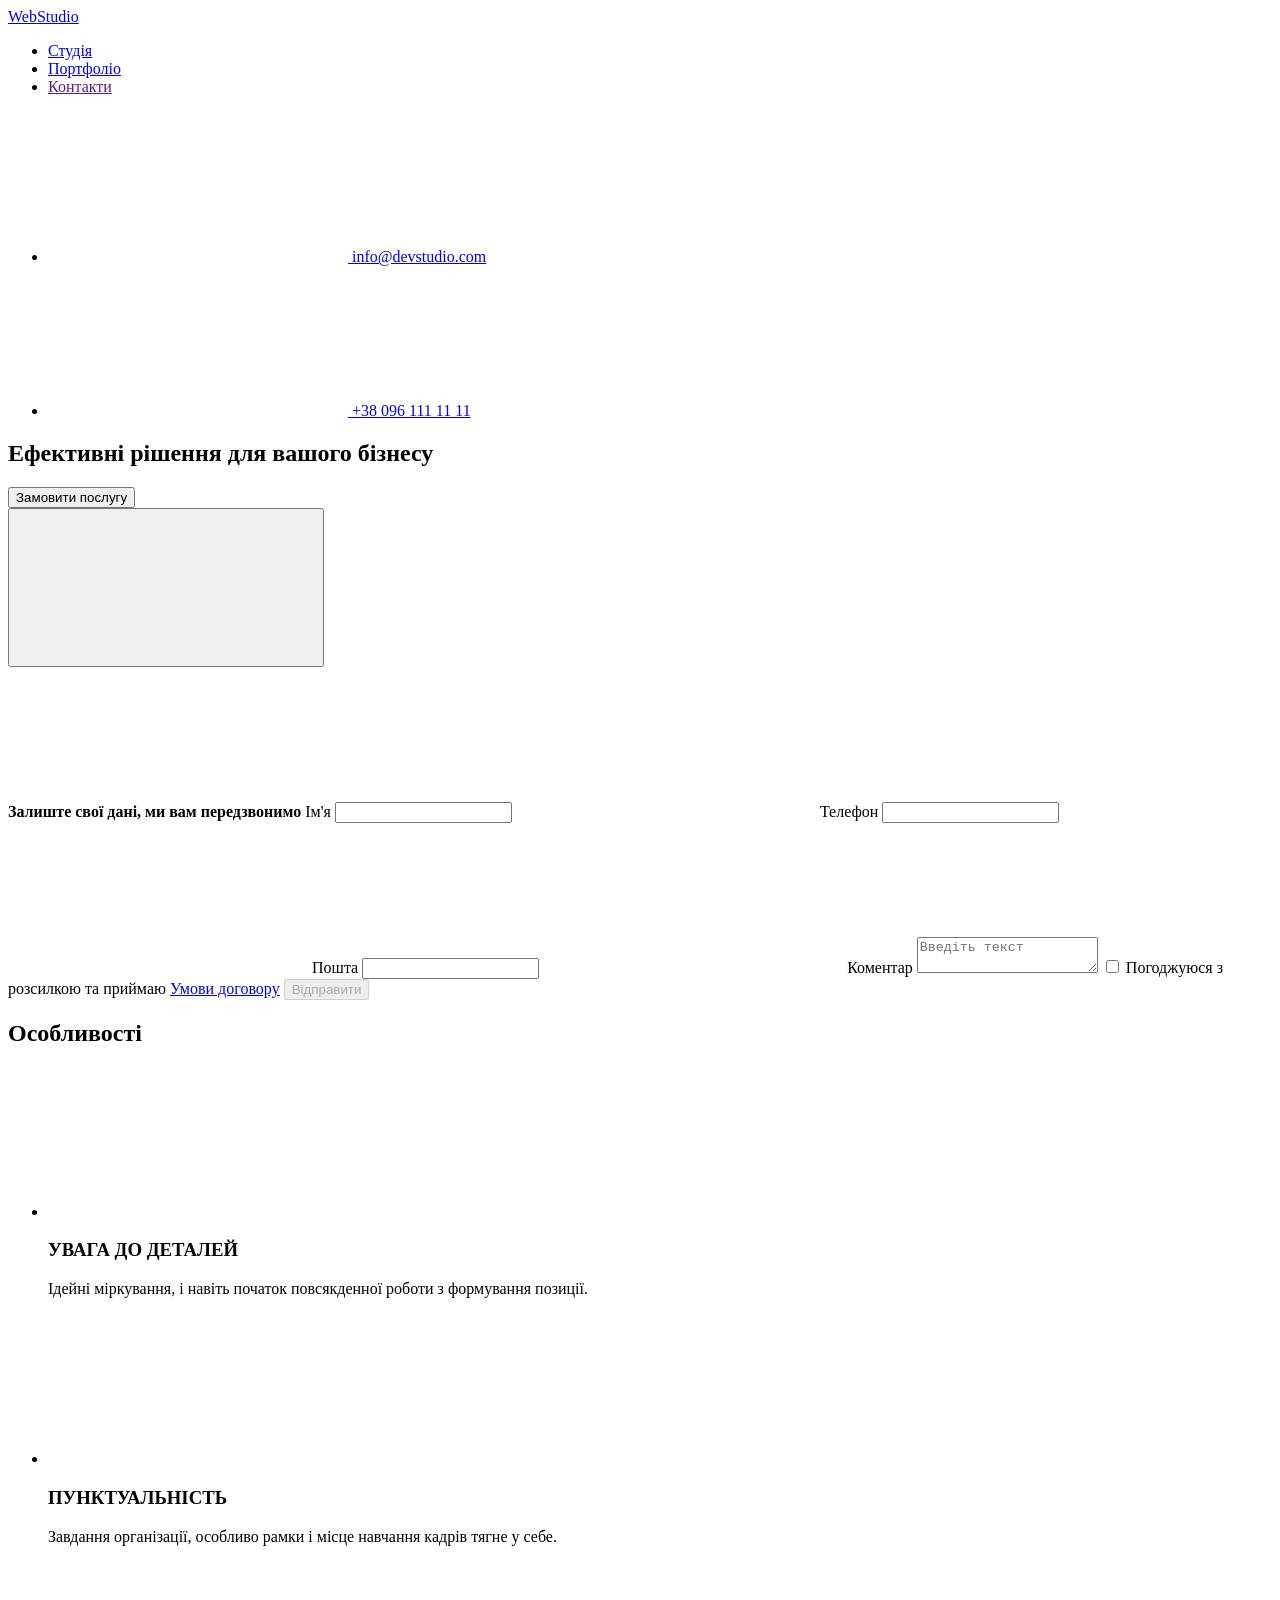
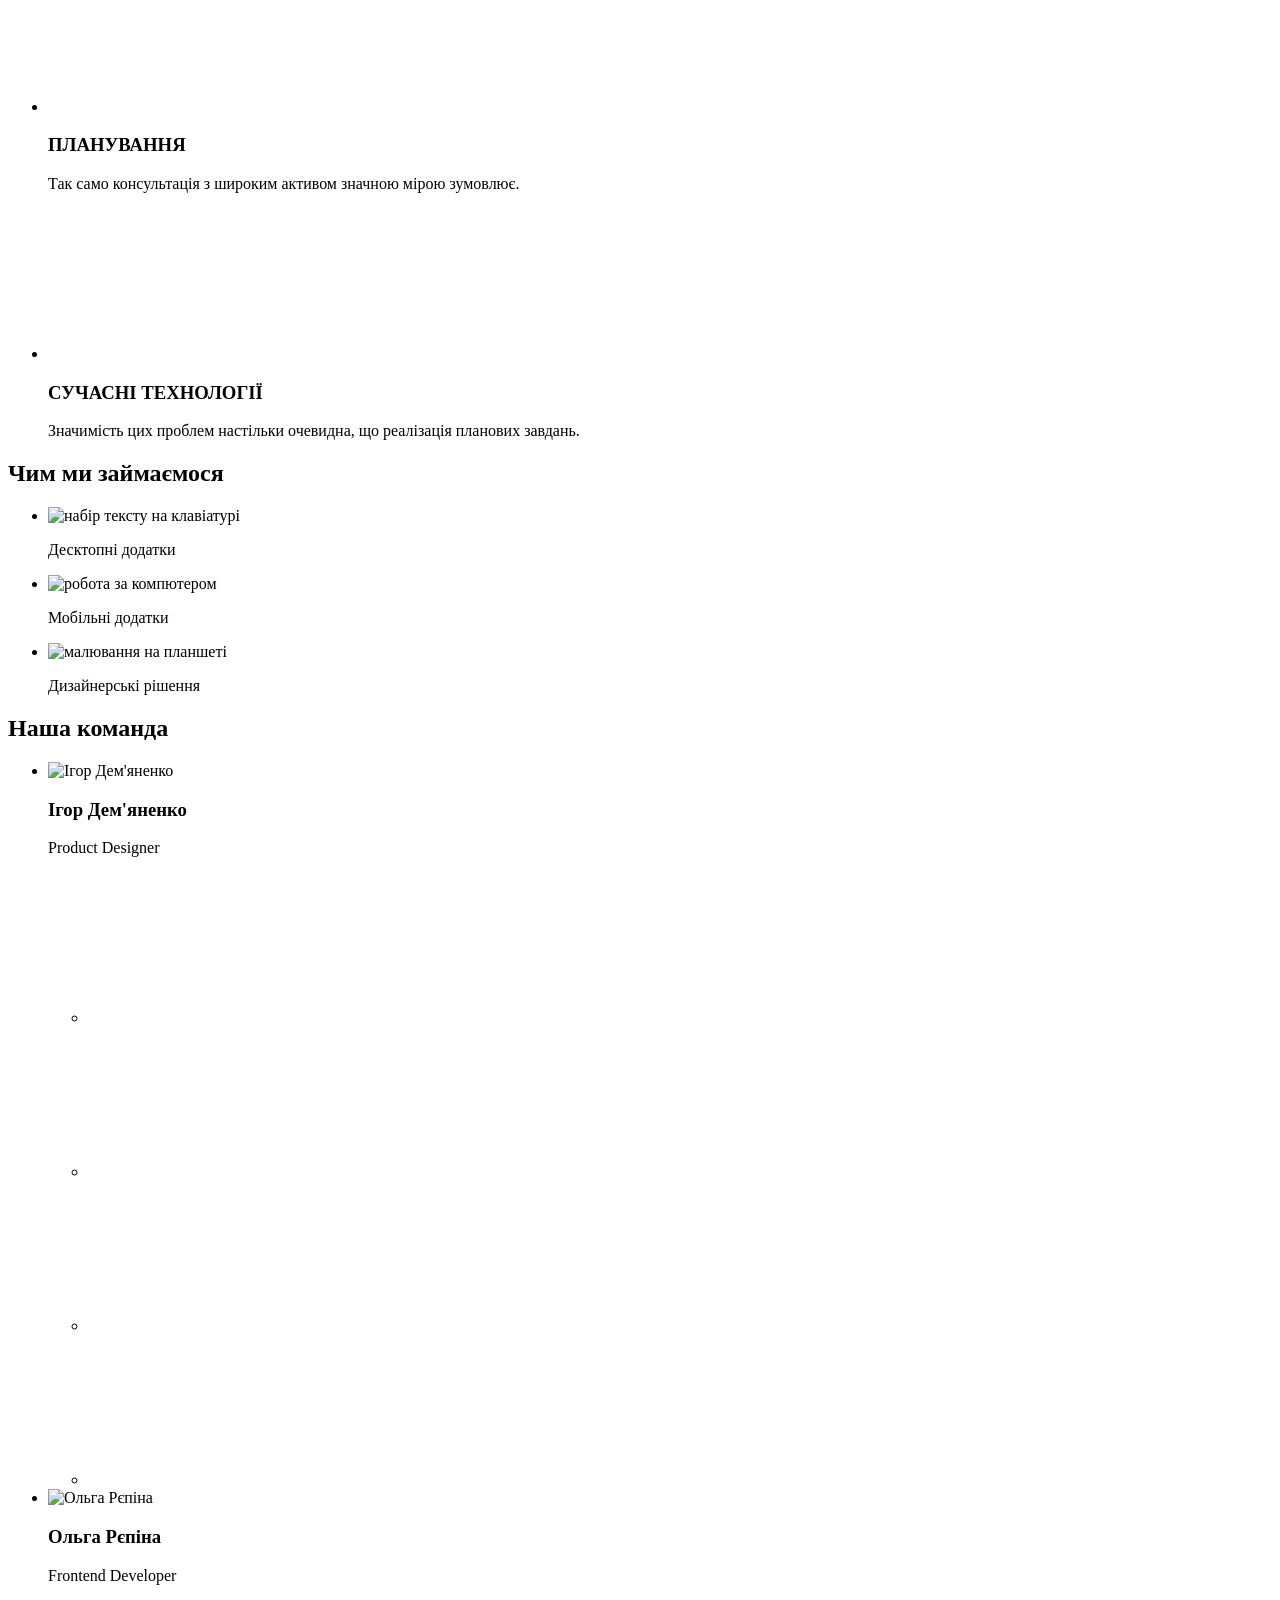
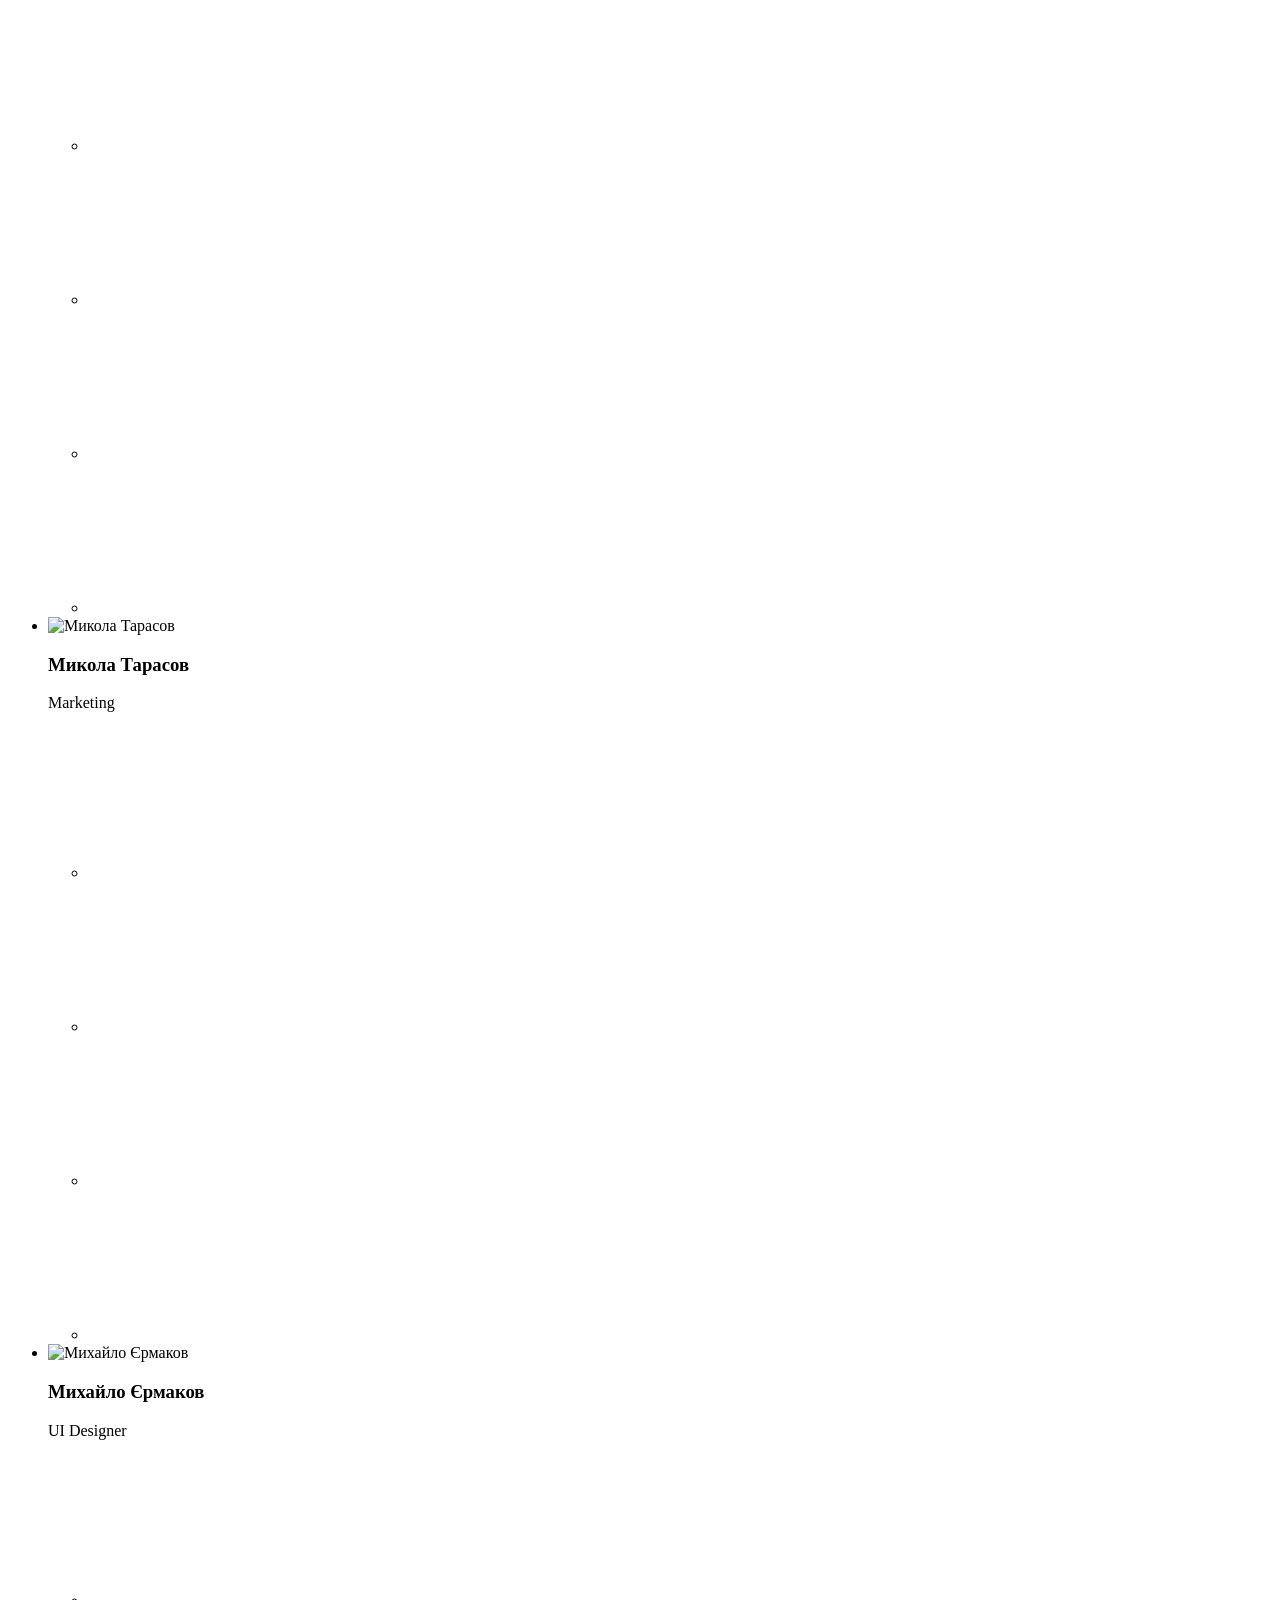
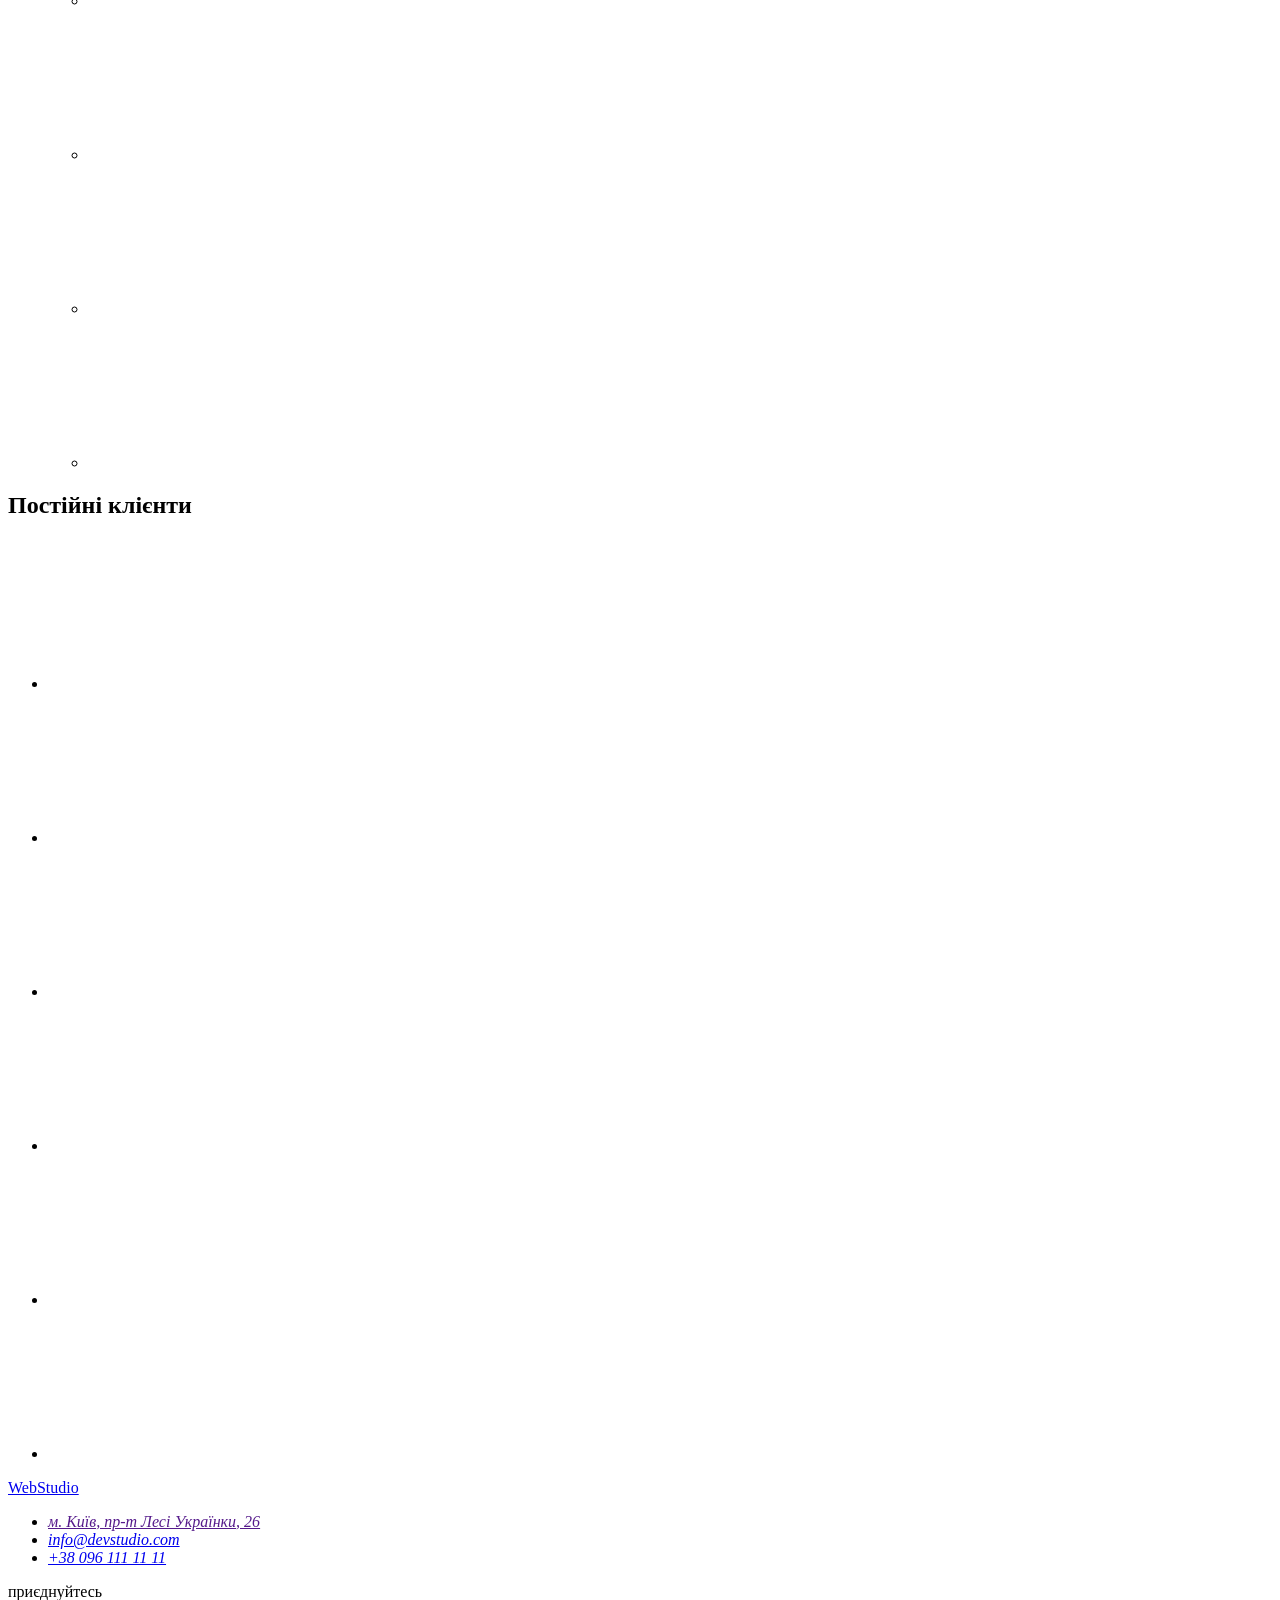
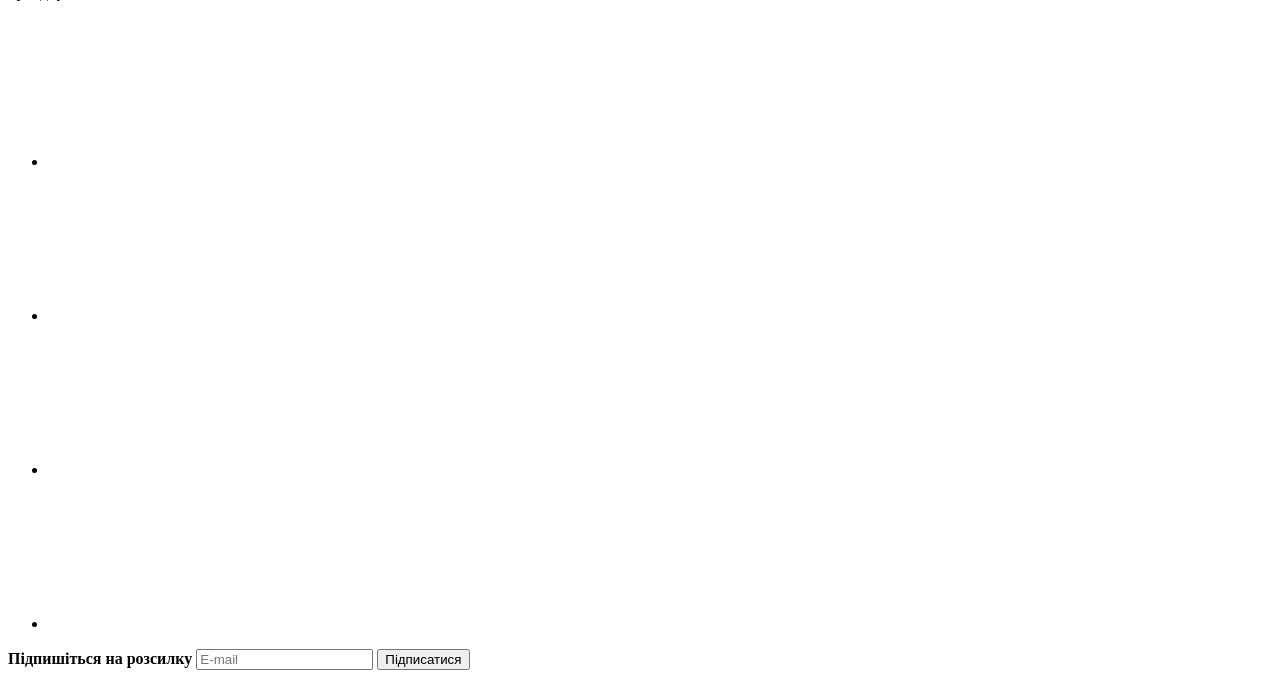
==== index.html @ 36ce38ce "start" ====
<!doctype html>
<html lang="uk">
  <head>
    <meta charset="UTF-8" />
    <meta name="viewport" content="width=device-width, initial-scale=1.0" />
    <link rel="preconnect" href="https://fonts.googleapis.com" />
    <link rel="preconnect" href="https://fonts.gstatic.com" crossorigin />
    <link rel="preconnect" href="https://fonts.googleapis.com" />
    <link rel="preconnect" href="https://fonts.gstatic.com" crossorigin />
    <link rel="preconnect" href="https://fonts.googleapis.com" />
    <link rel="preconnect" href="https://fonts.gstatic.com" crossorigin />
    <link
      href="https://fonts.googleapis.com/css2?family=Raleway:wght@700&family=Roboto:wght@100..900&display=swap"
      rel="stylesheet"
    />
    <link rel="stylesheet" href="https://necolas.github.io/normalize.css/8.0.1/normalize.css" />
    <!-- <link rel="stylesheet" href="./css/styles.css" /> -->
    <link rel="stylesheet" href="./css/main.min.css" />
    <title>HW-8</title>
  </head>
  <body>
    <header class="header">
      <div class="container">
        <nav class="navigation">
          <a class="logo link" href="index.html"
            ><span class="logo-first-part">Web</span><span class="logo-second-part">Studio</span></a
          >
          <ul class="nav-list list">
            <li class="nav-item">
              <a class="nav-link main_paige_link" href="./index.html">Студія</a>
            </li>
            <li class="nav-item"><a class="nav-link" href="./portfolio.html">Портфоліо</a></li>
            <li class="nav-item"><a class="nav-link" href="">Контакти</a></li>
          </ul>
        </nav>

        <ul class="header-contacts list">
          <li class="header-contacts-item">
            <a
              class="header-contacts-link mail link"
              target="blanck"
              href="mailto:nfo@devstudio.com"
            >
              <svg class="header-icon">
                <use href="./images/main/sprite.xml#envelope"></use>
              </svg>
              info@devstudio.com
            </a>
          </li>
          <li class="header-contacts-item">
            <a class="header-contacts-link link" href="tel:380961111111">
              <svg class="header-icon smartphone">
                <use href="./images/main/sprite.xml#smartphone"></use>
              </svg>
              +38 096 111 11 11</a
            >
          </li>
        </ul>
      </div>
    </header>

    <main>
      <section class="section hero">
        <h1 class="hero_title">Ефективні рішення для вашого бізнесу</h1>
        <button class="hero_button" data-modal-open type="button">Замовити послугу</button>
        <div class="backdrop is-hidden" data-modal>
          <div class="modal">
            <button class="modal_btn_close" data-modal-close type="button">
              <svg class="btn_close_icon">
                <use href="./images/form/btn_form_close.svg"></use>
              </svg>
            </button>
            <form class="hero_form">
              <b class="hero_form_text">Залиште свої дані, ми вам передзвонимо</b>
              <label>
                <span class="input_text"> Ім'я </span>
                <input type="text" class="form_input" />
                <svg class="input_icon">
                  <use href="./images/form/person-form.svg"></use></svg
              ></label>
              <label
                ><span class="input_text"> Телефон </span>
                <input name="user-phone" type="tel" class="form_input" />
                <svg class="input_icon">
                  <use href="./images/form/phone-form.svg"></use></svg
              ></label>
              <label
                ><span class="input_text"> Пошта </span
                ><input placeholder="" name="user-email" type="email" class="form_input" />
                <svg class="input_icon">
                  <use href="./images/form/email-form.svg"></use></svg
              ></label>
              <label>
                <span class="input_text"> Коментар </span>
                <textarea
                  placeholder="Введіть текст"
                  class="user_comment"
                  name="user-comment"
                ></textarea>
              </label>
              <label class="label_user_policy">
                <input
                  required
                  class="user_policy visually-hidden"
                  type="checkbox"
                  name="user_policy"
                />
                <span class="user_policy_check_box"></span>
                <span class="input_text policy">
                  Погоджуюся з розсилкою та приймаю
                  <a class="user_policy_link" href="#">Умови договору</a>
                </span>
              </label>
              <button disabled type="submit" class="form_submit_btn">Відправити</button>
            </form>
          </div>
        </div>
      </section>

      <section class="section">
        <div class="container">
          <h2 class="section_title visually-hidden">Особливості</h2>
          <ul class="list features_list">
            <li class="features_list_item">
              <div class="image-box">
                <svg class="item-image">
                  <use class="image" href="./images/main/sprite.xml#feature-1"></use>
                </svg>
              </div>
              <h3 class="features_title">УВАГА ДО ДЕТАЛЕЙ</h3>
              <p class="features_text">
                Ідейні міркування, і навіть початок повсякденної роботи з формування позиції.
              </p>
            </li>
            <li class="features_list_item">
              <div class="image-box">
                <svg class="item-image">
                  <use href="./images/main/sprite.xml#feature-2"></use>
                </svg>
              </div>

              <h3 class="features_title">ПУНКТУАЛЬНІСТЬ</h3>
              <p class="features_text">
                Завдання організації, особливо рамки і місце навчання кадрів тягне у себе.
              </p>
            </li>
            <li class="features_list_item">
              <div class="image-box">
                <svg class="item-image">
                  <use href="./images/main/sprite.xml#feature-3"></use>
                </svg>
              </div>
              <h3 class="features_title">ПЛАНУВАННЯ</h3>
              <p class="features_text">
                Так само консультація з широким активом значною мірою зумовлює.
              </p>
            </li>
            <li class="features_list_item">
              <div class="image-box">
                <svg class="item-image">
                  <use class="image" href="./images/main/sprite.xml#feature-4"></use>
                </svg>
              </div>
              <h3 class="features_title">СУЧАСНІ ТЕХНОЛОГІЇ</h3>
              <p class="features_text">
                Значимість цих проблем настільки очевидна, що реалізація планових завдань.
              </p>
            </li>
          </ul>

          <h2 class="section_title">Чим ми займаємося</h2>
          <ul class="list section_list">
            <li class="our_job-item">
              <img
                src="./images/main/1.jpg"
                width="370"
                height="100%"
                alt="набір тексту на клавіатурі"
              />
              <div class="job_thumb">
                <p class="job_thumb_text">Десктопні додатки</p>
              </div>
            </li>
            <li class="our_job-item">
              <img src="./images/main/2.jpg" width="370" height="100%" alt="робота за компютером" />
              <div class="job_thumb">
                <p class="job_thumb_text">Мобільні додатки</p>
              </div>
            </li>

            <li class="our_job-item">
              <img
                src="./images/main/3.jpg"
                width="370"
                q
                height="100%"
                alt="малювання на планшеті"
              />
              <div class="job_thumb">
                <p class="job_thumb_text">Дизайнерські рішення</p>
              </div>
            </li>
          </ul>
        </div>
      </section>

      <section class="secion our_team">
        <div class="container">
          <h2 class="section_title">Наша команда</h2>
          <ul class="list our_team-list">
            <li class="our_tem_item">
              <img width="270" src="./images/main/our-team/1.jpg" alt="Ігор Дем'яненко" />
              <div class="our-team_description">
                <h3 class="our_team_title">Ігор Дем'яненко</h3>
                <p class="our_tem_text">Product Designer</p>
                <ul class="our-team-link-list">
                  <li class="team-links-item">
                    <a href="" class="team-link">
                      <div class="link-img-box">
                        <svg class="link-img">
                          <use href="./images/main/sprite.xml#instagram"></use>
                        </svg>
                      </div>
                    </a>
                  </li>
                  <li class="team-links-item">
                    <a href="" class="team-link">
                      <div class="link-img-box">
                        <svg class="link-img">
                          <use href="./images/main/sprite.xml#twitter"></use>
                        </svg>
                      </div>
                    </a>
                  </li>
                  <li class="team-links-item">
                    <a href="" class="team-link">
                      <div class="link-img-box">
                        <svg class="link-img">
                          <use href="./images/main/sprite.xml#facebook"></use>
                        </svg>
                      </div>
                    </a>
                  </li>
                  <li class="team-links-item">
                    <a href="" class="team-link">
                      <div class="link-img-box">
                        <svg class="link-img">
                          <use href="./images/main/sprite.xml#linkedin"></use>
                        </svg>
                      </div>
                    </a>
                  </li>
                </ul>
              </div>
            </li>
            <li class="our_tem_item">
              <img width="270" src="./images/main/our-team/2.jpg" alt="Ольга Рєпіна" />
              <div class="our-team_description">
                <h3 class="our_team_title">Ольга Рєпіна</h3>
                <p class="our_tem_text">Frontend Developer</p>
                <ul class="our-team-link-list">
                  <li class="team-links-item">
                    <a href="" class="team-link">
                      <div class="link-img-box">
                        <svg class="link-img">
                          <use href="./images/main/sprite.xml#instagram"></use>
                        </svg>
                      </div>
                    </a>
                  </li>
                  <li class="team-links-item">
                    <a href="" class="team-link">
                      <div class="link-img-box">
                        <svg class="link-img">
                          <use href="./images/main/sprite.xml#twitter"></use>
                        </svg>
                      </div>
                    </a>
                  </li>
                  <li class="team-links-item">
                    <a href="" class="team-link">
                      <div class="link-img-box">
                        <svg class="link-img">
                          <use href="./images/main/sprite.xml#facebook"></use>
                        </svg>
                      </div>
                    </a>
                  </li>
                  <li class="team-links-item">
                    <a href="" class="team-link">
                      <div class="link-img-box">
                        <svg class="link-img">
                          <use href="./images/main/sprite.xml#linkedin"></use>
                        </svg>
                      </div>
                    </a>
                  </li>
                </ul>
              </div>
            </li>
            <li class="our_tem_item">
              <img width="270" src="./images/main/our-team/3.jpg" alt="Микола Тарасов" />
              <div class="our-team_description">
                <h3 class="our_team_title">Микола Тарасов</h3>
                <p class="our_tem_text">Marketing</p>
                <ul class="our-team-link-list">
                  <li class="team-links-item">
                    <a href="" class="team-link">
                      <div class="link-img-box">
                        <svg class="link-img">
                          <use href="./images/main/sprite.xml#instagram"></use>
                        </svg>
                      </div>
                    </a>
                  </li>
                  <li class="team-links-item">
                    <a href="" class="team-link">
                      <div class="link-img-box">
                        <svg class="link-img">
                          <use href="./images/main/sprite.xml#twitter"></use>
                        </svg>
                      </div>
                    </a>
                  </li>
                  <li class="team-links-item">
                    <a href="" class="team-link">
                      <div class="link-img-box">
                        <svg class="link-img">
                          <use href="./images/main/sprite.xml#facebook"></use>
                        </svg>
                      </div>
                    </a>
                  </li>
                  <li class="team-links-item">
                    <a href="" class="team-link">
                      <div class="link-img-box">
                        <svg class="link-img">
                          <use href="./images/main/sprite.xml#linkedin"></use>
                        </svg>
                      </div>
                    </a>
                  </li>
                </ul>
              </div>
            </li>
            <li class="our_tem_item">
              <img width="270" src="./images/main/our-team/4.jpg" alt="Михайло Єрмаков" />
              <div class="our-team_description">
                <h3 class="our_team_title">Михайло Єрмаков</h3>
                <p class="our_tem_text">UI Designer</p>
                <ul class="our-team-link-list">
                  <li class="team-links-item">
                    <a href="" class="team-link">
                      <div class="link-img-box">
                        <svg class="link-img">
                          <use href="./images/main/sprite.xml#instagram"></use>
                        </svg>
                      </div>
                    </a>
                  </li>
                  <li class="team-links-item">
                    <a href="" class="team-link">
                      <div class="link-img-box">
                        <svg class="link-img">
                          <use href="./images/main/sprite.xml#twitter"></use>
                        </svg>
                      </div>
                    </a>
                  </li>
                  <li class="team-links-item">
                    <a href="" class="team-link">
                      <div class="link-img-box">
                        <svg class="link-img">
                          <use href="./images/main/sprite.xml#facebook"></use>
                        </svg>
                      </div>
                    </a>
                  </li>
                  <li class="team-links-item">
                    <a href="" class="team-link">
                      <div class="link-img-box">
                        <svg class="link-img">
                          <use href="./images/main/sprite.xml#linkedin"></use>
                        </svg>
                      </div>
                    </a>
                  </li>
                </ul>
              </div>
            </li>
          </ul>
        </div>
      </section>

      <section class="our_clients">
        <div class="container">
          <h2 class="section_title">Постійні клієнти</h2>
          <ul class="client_list">
            <li class="client_list_item">
              <a class="client_list_link" href="">
                <svg class="client_img">
                  <use href="./images/main/sprite.xml#client-1"></use>
                </svg>
              </a>
            </li>
            <li class="client_list_item">
              <a class="client_list_link" href="">
                <svg class="client_img">
                  <use href="./images/main/sprite.xml#client-2"></use>
                </svg>
              </a>
            </li>
            <li class="client_list_item">
              <a class="client_list_link" href="">
                <svg class="client_img">
                  <use href="./images/main/sprite.xml#client-3"></use>
                </svg>
              </a>
            </li>
            <li class="client_list_item">
              <a class="client_list_link" href="">
                <svg class="client_img">
                  <use href="./images/main/sprite.xml#client-4"></use>
                </svg>
              </a>
            </li>
            <li class="client_list_item">
              <a class="client_list_link" href="">
                <svg class="client_img">
                  <use href="./images/main/sprite.xml#client-5"></use>
                </svg>
              </a>
            </li>
            <li class="client_list_item">
              <a class="client_list_link" href="">
                <svg class="client_img">
                  <use href="./images/main/sprite.xml#client-6"></use>
                </svg>
              </a>
            </li>
          </ul>
        </div>
      </section>
    </main>

    <footer class="section footer">
      <div class="container">
        <div class="footer_first_part">
          <a class="logo link" href="index.html"
            ><span class="logo-first-part">Web</span
            ><span class="logo-second-part logo_footer_second">Studio</span></a
          >
          <address class="address">
            <ul class="list footer_list">
              <li class="footer_list_item location">
                <a class="link footer_list_link location" href=""
                  >м. Київ, пр-т Лесі Українки, 26</a
                >
              </li>
              <li class="footer_list_item">
                <a class="link footer_list_link" target="blanck" href="mailto:info@devstudio.com"
                  >info@devstudio.com</a
                >
              </li>
              <li class="footer_list_item">
                <a class="link footer_list_link" href="tel:+380961111111">+38 096 111 11 11</a>
              </li>
            </ul>
          </address>
        </div>

        <div class="footer_second_part">
          <p class="footer_text">приєднуйтесь</p>
          <ul class="social_links_list">
            <li class="social_list_item">
              <a href="" class="social_link">
                <svg class="social_link_img">
                  <use href="./images/main/sprite.xml#instagram"></use>
                </svg>
              </a>
            </li>
            <li class="social_list_item">
              <a href="" class="social_link">
                <svg class="social_link_img">
                  <use href="./images/main/sprite.xml#twitter"></use>
                </svg>
              </a>
            </li>
            <li class="social_list_item">
              <a href="" class="social_link">
                <svg class="social_link_img">
                  <use href="./images/main/sprite.xml#facebook"></use>
                </svg>
              </a>
            </li>
            <li class="social_list_item">
              <a href="" class="social_link">
                <svg class="social_link_img">
                  <use href="./images/main/sprite.xml#linkedin"></use>
                </svg>
              </a>
            </li>
          </ul>
        </div>

        <form class="footer_form">
          <b class="form_text">Підпишіться на розсилку</b>
          <span>
            <label class="email_label">
              <input placeholder="E-mail" required class="email_input" type="email" name="email" />
            </label>
            <button type="submit" class="submit_btn">Підписатися</button>
          </span>
        </form>
      </div>
    </footer>
    <script src="./js/modal.js"></script>
  </body>
</html>
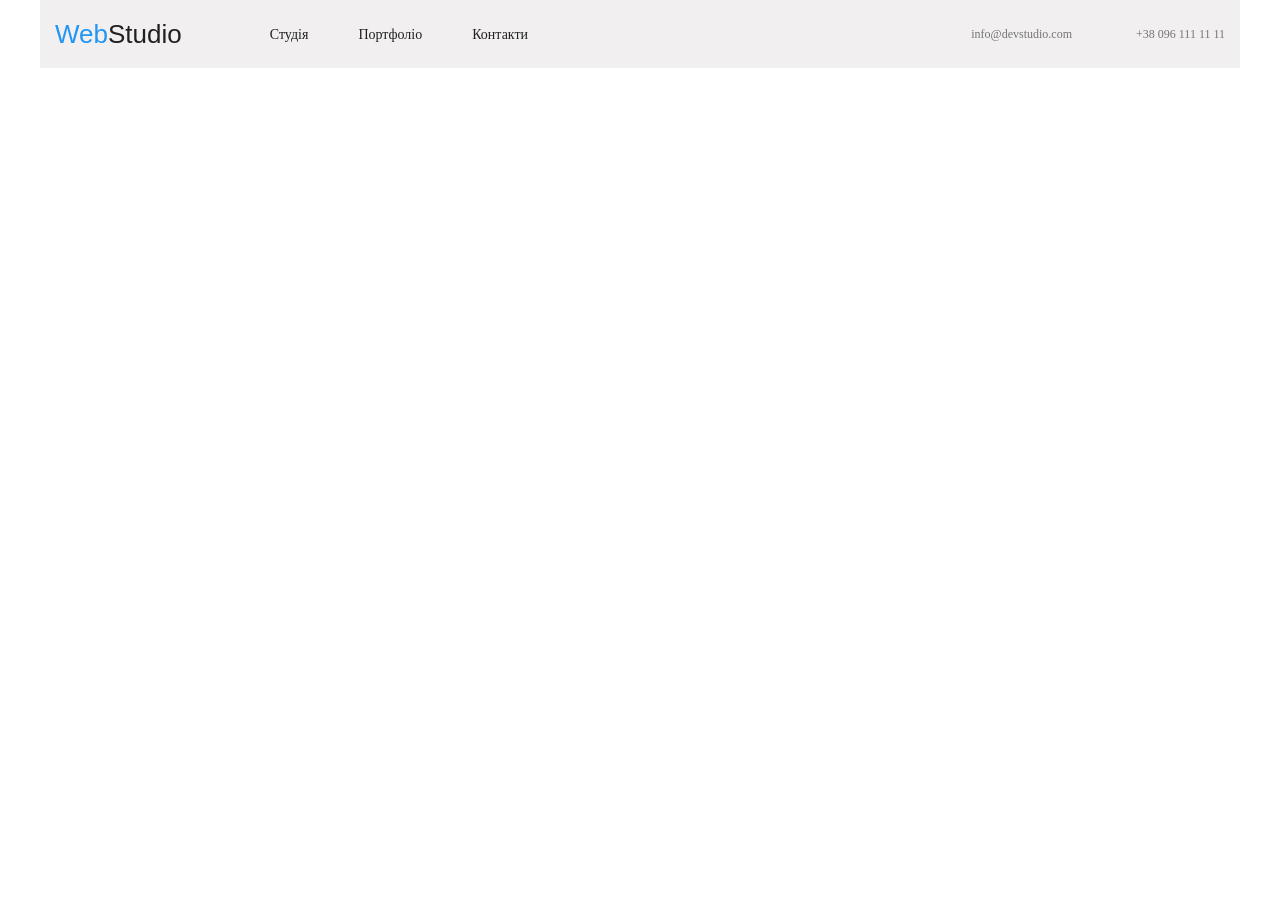
==== commit 7e49a577: "header done + responsive" ====
--- a/index.html
+++ b/index.html
@@ -56,10 +56,45 @@
             >
           </li>
         </ul>
+        <button type="button" class="nav__button js-open-menu">
+          <svg class="nav__button-icon">
+            <use href="./images/burger.svg"></use>
+          </svg>
+        </button>
+      </div>
+      <div class="overlay__header-mobile js-menu-container is-hidden">
+        <div class="container--overlay">
+          <button type="button" class="overlay__btn--close js-close-menu">
+            <svg class="close__btn--icon">
+              <use href="./images/close.svg"></use>
+            </svg>
+          </button>
+          <ul class="header__nav--links">
+            <li class="nav__item"><a href="index.html" class="nav--link">Студія</a></li>
+            <li class="nav__item"><a href="./portfolio.html" class="nav--link">Портфоліо</a></li>
+            <li class="nav__item"><a href="./contacts" class="nav--link">Контакти</a></li>
+          </ul>
+          <ul class="mobile__cantacts">
+            <li class="contact--item">
+              <a href="tel:380961111111" class="contact__link phone-link">+38 096 111 11 11</a>
+            </li>
+            <li class="contact--item">
+              <a href="mailto:info@devstudio.com" class="contact__link mail-link"
+                >info@devstudio.com</a
+              >
+            </li>
+          </ul>
+          <ul class="social-list__links">
+            <li class="social-list--item"><a href="" class="social-link">Instagram</a></li>
+            <li class="social-list--item"><a href="" class="social-link">Twitter</a></li>
+            <li class="social-list--item"><a href="" class="social-link">Facebook</a></li>
+            <li class="social-list--item"><a href="" class="social-link">LinkedIn</a></li>
+          </ul>
+        </div>
       </div>
     </header>
 
-    <main>
+    <!-- <main>
       <section class="section hero">
         <h1 class="hero_title">Ефективні рішення для вашого бізнесу</h1>
         <button class="hero_button" data-modal-open type="button">Замовити послугу</button>
@@ -441,9 +476,9 @@
           </ul>
         </div>
       </section>
-    </main>
-
-    <footer class="section footer">
+    </main> -->
+
+    <!-- <footer class="section footer">
       <div class="container">
         <div class="footer_first_part">
           <a class="logo link" href="index.html"
@@ -513,7 +548,8 @@
           </span>
         </form>
       </div>
-    </footer>
+    </footer> -->
     <script src="./js/modal.js"></script>
+    <script src="./js/mobile-menu.js"></script>
   </body>
 </html>
--- a/css/main.min.css
+++ b/css/main.min.css
@@ -0,0 +1 @@
+*,*::before,*::after{box-sizing:border-box}.is-hidden{visibility:hidden;opacity:0;pointer-events:none}.is-open{opacity:1;visibility:visible;pointer-events:all}a{text-decoration:none}ul,ul,li{padding:0}ul{list-style:none}body,h1,h2,h3,h4,h5,h6,p,ol,ul,li{margin:0}body{scroll-behavior:smooth;font-family:Roboto,sans-serif;color:var(--prime-color)}img{max-width:100%;display:block}.list{list-style:none}.link{text-decoration:none}section{padding:94px 0}button{padding:0}.visually-hidden{position:absolute;width:1px;height:1px;margin:-1px;border:0;padding:0;white-space:nowrap;clip-path:inset(100%);clip:rect(0 0 0 0);overflow:hidden}:root{--accent-color: #2196f3;--prime-color: #212121;--secondary-color: #757575;--cubic: cubic-bezier(0.4, 0, 0.2, 1)}.container{display:flex;justify-content:space-between;align-items:center;margin:0 auto;padding-left:15px;padding-right:15px;background-color:#f1efef}@media screen and (max-width: 767px){.container{max-width:480px;padding-top:10px;padding-bottom:10px}.container--overlay{display:flex;flex-direction:column;margin:0 auto;max-width:480px;height:100vh;padding:10px 15px 48px 40px}}@media screen and (min-width: 768px){.container{max-width:768px;padding-top:21px;padding-bottom:21px}}@media screen and (min-width: 1200px){.container{max-width:1200px}}.footer{background-color:#2f303a;padding-top:60px;padding-bottom:60px}.footer .container{display:flex;justify-content:space-between;align-items:baseline}.backdrop{display:flex;justify-content:center;align-items:center;position:absolute;top:0;left:0;height:100vh;width:100vw;background-color:rgba(0,0,0,.2);transition:opacity 250ms var(--cubic)}.modal{position:fixed;width:528px;height:581px;border-radius:4px;background-color:#fff;z-index:1;box-shadow:0px 2px 1px 0px rgba(0,0,0,.2),0px 1px 1px 0px rgba(0,0,0,.14),0px 1px 3px 0px rgba(0,0,0,.12)}.modal_btn_close{position:absolute;right:8px;top:8px;width:30px;height:30px;border:1px solid rgba(0,0,0,.1);background-color:inherit;border-radius:50%;cursor:pointer}.btn_close_icon{width:18px;height:18px;display:flex;justify-content:center;align-items:center;transition:fill 250ms var(--cubic)}.modal_btn_close:hover .btn_close_icon,.modal_btn_close:focus .btn_close_icon{fill:var(--accent-color)}.hero_form{display:flex;flex-direction:column;padding:40px}.hero_form_text{font-family:Roboto;font-weight:700;font-size:20px;line-height:1;letter-spacing:3%;margin-bottom:12px}.form_input{width:100%;padding:11px 42px;border:1px solid rgba(33,33,33,.2);border-radius:4px;transition:border 250ms var(--cubic)}.form_input:focus{outline:none;border:1px solid var(--accent-color)}.hero_form label{position:relative;text-align:start;margin-bottom:10px}.input_text{display:block;font-family:Roboto;font-weight:400;font-size:12px;line-height:1;letter-spacing:1%;margin-bottom:4px;color:#757575}.input_text.policy{text-align:center;margin-bottom:0;font-family:Roboto;font-weight:400;font-size:14px;line-height:1.71;letter-spacing:3%}.label_user_policy{display:flex;justify-content:center;align-items:center;margin-bottom:0}.user_comment{width:100%;min-height:120px;resize:none;padding:12px 16px;margin-bottom:20px;border:1px solid rgba(33,33,33,.2);border-radius:4px;transition:border 250ms var(--cubic)}.user_comment::placeholder{font-family:Roboto;font-weight:400;font-size:12px;line-height:1%;letter-spacing:1%;padding-top:9px}.user_comment:focus{outline:none;border:1px solid var(--accent-color)}.user_policy{position:fixed;top:0;left:-100px;font-family:Roboto;font-weight:400;font-size:14px;line-height:1.71;letter-spacing:3%}.user_policy_link{color:var(--accent-color)}.user_policy_check_box{width:16px;height:16px;margin-right:4px;border:none;background-size:contain;background-repeat:no-repeat;background-image:url(../images/form/checkbox-form-inactive.svg);transition:background-image 250ms linear}.user_policy:checked+.user_policy_check_box{background-image:url(../images/form/checkbox-form-active.svg)}.form_submit_btn{width:200px;height:50px;margin:30px auto 0;background-color:var(--accent-color);border:none;border-radius:4px;font-family:Roboto;font-weight:700;font-size:16px;line-height:1.87;letter-spacing:6%;cursor:pointer;color:#fff}.input_icon{position:absolute;left:12px;top:50%;display:block;width:18px;height:18px;fill:#212121;transition:fill 250ms var(--cubic)}.form_input:focus+.input_icon{fill:var(--accent-color)}.section_title{font-weight:700;font-size:36px;line-height:1;margin-bottom:50px;text-align:center}@media screen and (max-width: 767px){.nav-list{display:none}.header-contacts{display:none}.nav__button{background-color:rgba(0,0,0,0);border:none}.nav__button:focus .nav__button-icon,.nav__button:hover .nav__button-icon{fill:var(--accent-color)}.nav__button-icon{transition:fill 250ms var(--cubic);width:40px;height:40px}.overlay__header-mobile{position:fixed;top:0;left:0;width:100vw;height:100vh;background-color:#fff}.overlay__btn--close{display:block;margin-left:auto;background-color:rgba(0,0,0,0);border:none}.close__btn--icon{width:40px;height:40px;transition:fill 250ms var(--cubic)}.overlay__btn--close:focus .close__btn--icon,.overlay__btn--close:focus .close__btn--icon{fill:var(--accent-color)}.header__nav--links{margin-bottom:auto}.nav__item:not(:last-child){margin-bottom:32px}.nav--link{font-family:Roboto;font-weight:500;font-size:40px;line-height:1;letter-spacing:2%;color:#212121}.nav--link:hover,.nav--link:focus{color:var(--accent-color)}.mobile__cantacts{margin-bottom:64px}.contact--item:not(:last-child){margin-bottom:32px}.contact__link{font-family:Roboto;font-weight:500;font-size:34px;line-height:1;letter-spacing:2%}.phone-link{color:var(--accent-color)}.mail-link{font-size:24px;color:#757575}.social-list__links{display:flex}.social-list--item{position:relative}.social-list--item:not(:last-child){margin-right:20px}.social-list--item:not(:last-child)::after{content:"";position:absolute;top:50%;right:-10px;margin-left:10px;transform:translateY(-50%);display:block;width:1px;height:22px;background-color:rgba(33,33,33,.2)}.social-link{font-family:Roboto;font-weight:500;font-size:18px;line-height:1.22;letter-spacing:2%;color:var(--accent-color)}}@media screen and (max-width: 450px){.social-link{font-size:3.6vw}}@media screen and (max-width: 360px){.phone-link{font-size:9vw}}@media screen and (max-width: 320px){.mail-link{font-size:7vw}}@media screen and (min-width: 768px){.nav__button{display:none}.overlay__btn--close{display:none}.navigation{display:flex;margin-right:auto}.logo.link{margin-right:88px}.header-icon{width:16px;height:16px}.nav-list{display:flex}.nav-item{align-self:center}.nav-item:not(:last-child){margin-right:50px}.nav-link{font-family:Roboto;font-weight:500;font-size:14px;line-height:1;letter-spacing:2%;color:#212121;transition:color 250ms var(--cubic)}.nav-link:hover,.nav-link:focus{color:var(--accent-color)}.header-contacts-link{display:flex;align-items:center;font-family:Roboto;font-weight:500;font-size:12px;line-height:1;letter-spacing:2%;color:#757575;transition:color 250ms var(--cubic)}.header-contacts-link:focus,.header-contacts-link:hover{color:var(--accent-color)}.header-icon{margin-right:8px;transition:fill 250ms var(--cubic)}.header-contacts-link:hover .header-icon,.header-contacts-link:focus .header-icon{fill:var(--accent-color)}}@media screen and (max-width: 1199px){.header-contacts-item:not(:last-child){margin-bottom:10px}}@media screen and (min-width: 1200px){.header-contacts{display:flex}.header-contacts-item{align-self:center}.header-contacts-item:not(:last-child){margin-right:40px}}.logo{font-family:Raleway,sans-serif;font-size:24px;line-height:1}.logo-first-part{color:var(--accent-color)}.logo-second-part{color:var(--prime-color)}.logo_footer_second{color:#fff}@media screen and (min-width: 1200px){.logo{font-size:26px}}.hero{display:block;margin:0 auto;max-width:1600px;background-color:#c4c4c4;background-image:linear-gradient(rgba(47, 48, 58, 0.4)),url(../images/main/hero.png);background-position:center;background-repeat:no-repeat;text-align:center;padding:200px 330px}.hero_title{font-weight:900;font-size:44px;line-height:1.36;text-transform:uppercase;color:#fff;margin-bottom:30px}.hero_button{cursor:pointer;font-weight:700;font-size:16px;line-height:1.87;color:#fff;background-color:var(--accent-color);padding:10px 24px;border:none;border-radius:10px;transition:box-shadow 250ms var(--cubic),background-color 250ms var(--cubic)}.hero_button:hover,.hero_button:focus{background-color:#188ce8;box-shadow:0px 4px 4px 0px rgba(0,0,0,.15)}.features_list{display:flex;padding-bottom:94px}.image-box{display:flex;align-items:center;justify-content:center;width:270px;height:120px;background-color:#f5f4fa;background-position:center;background-repeat:no-repeat;margin-bottom:30px}.item-image{width:70px;height:70px}.features_list_item:not(:last-child){margin-right:30px}.features_title{font-weight:700;font-size:14px;line-height:1;text-transform:uppercase;margin-bottom:10px}.features_text{font-size:14px;line-height:1.71;color:var(--secondary-color)}.section_list{display:flex}.our_job-item{position:relative}.our_job-item:not(:last-child){margin-right:30px}.job_thumb{position:absolute;width:100%;bottom:0;height:70px;padding:27px 10px;background-color:rgba(47,48,58,.8)}.job_thumb_text{text-align:center;font-family:Roboto;font-weight:700;font-size:14px;line-height:100%;letter-spacing:3%;text-transform:uppercase;color:#fff}.our_team{background-color:#f5f4fa;padding-top:94px;padding-bottom:94px}.our_team-list{display:flex}.our_tem_item{width:270px;background-color:#fff;box-shadow:0px 2px 1px 0px rgba(0,0,0,.2),0px 1px 1px 0px rgba(0,0,0,.14),0px 1px 3px 0px rgba(0,0,0,.12)}.our_tem_item:not(:last-child){margin-right:30px}.our-team_description{padding:30px 0;text-align:center}.our_team_title{margin-bottom:10px;font-weight:500;font-size:16px;line-height:1}.our_tem_text{font-size:16px;line-height:1;color:var(--secondary-color);margin-bottom:16px}.our-team-link-list{display:flex;justify-content:space-between;padding-left:32px;padding-right:32px}.link-img-box{display:flex;justify-content:center;align-items:center;width:44px;height:44px}.link-img{width:20px;height:20px;fill:#afb1b8;transition:fill 250ms var(--cubic)}.team-link:hover .link-img,.team-link:focus .link-img{fill:var(--accent-color)}.client_list{display:flex;justify-content:space-between}.client_list_link{display:flex;align-items:center;justify-content:center;width:170px;height:92px;border:1px solid #afb1b8;border-radius:4px;transition:border 250ms var(--cubic)}.client_list_link:hover,.client_list_link:focus{border:1px solid var(--accent-color)}.client_img{width:106px;height:60px;fill:#afb1b8;transition:fill 250ms var(--cubic)}.client_list_link:hover .client_img,.client_list_link:focus .client_img{fill:var(--accent-color)}.footer .logo{display:block;margin-bottom:28px}.footer_list_link{font-style:normal;text-transform:none;font-size:14px;line-height:2;color:hsla(0,0%,100%,.6);transition:color 250ms var(--cubic)}.footer_list_link:hover,.footer_list_link:focus{color:var(--accent-color)}.footer_list_item:not(:last-child){margin-bottom:12px}.location{color:#fff}.footer_text{margin-bottom:20px;align-content:baseline;font-family:Roboto;font-weight:700;font-size:14px;line-height:100%;letter-spacing:3%;text-transform:uppercase;color:#fff}.social_links_list{display:flex}.social_list_item{margin-right:10px}.social_link{display:flex;justify-content:center;align-items:center;background-color:hsla(0,0%,100%,.1);border-radius:50px;width:44px;height:44px;transition:background-color 250ms var(--cubic)}.social_link:hover,.social_link:focus{background-color:var(--accent-color)}.social_link_img{fill:#fff;width:20px;height:20px}.form_text{display:inline-block;font-family:Roboto;font-weight:700;font-size:14px;line-height:1;letter-spacing:3%;text-transform:uppercase;margin-bottom:20px;color:#fff}.footer_form{display:flex;flex-direction:column;min-width:570px}.email_label{display:inline-block;background-color:inherit;margin-right:10px}.email_input{display:inline-block;width:358px;background-color:inherit;border:1px solid hsla(0,0%,100%,.3);border-radius:4px;padding:16px 15px;color:#ececec}.email_input::placeholder{font-family:Roboto;font-weight:400;font-size:16px;line-height:1.25;letter-spacing:3%;vertical-align:middle}.submit_btn{position:relative;width:200px;height:50px;cursor:pointer;padding:10px 28px;text-align:left;font-family:Roboto;font-weight:700;font-size:16px;line-height:1.87;letter-spacing:6%;border:1px solid var(--accent-color);border-radius:4px;background-color:var(--accent-color);color:#fff}.submit_btn::after{position:absolute;top:50%;transform:translateY(-50%);right:28px;content:"";display:block;width:24px;height:24px;background-image:url(../images/form/icon_send.svg)}.portfolio_buttons_list{display:flex;justify-content:center;margin-bottom:50px}.portfolio_buttons_item:not(:last-child){margin-right:8px}.portfolio_buttons_item button{color:inherit;font-family:Roboto;font-weight:500;font-size:16px;line-height:1.62;padding:6px 22px;border-radius:4px;border:inherit;cursor:pointer;background-color:#f5f4fa;transition:color 250ms var(--cubic),background-color 250ms var(--cubic)}.portfolio_buttons_item button:hover,.portfolio_buttons_item button:focus{color:#fff;background-color:var(--accent-color)}.card_img{display:block}.cards_list{display:flex;flex-wrap:wrap;margin:-15px}.cards_list_link{display:block;transition:box-shadow 250ms var(--cubic)}.cards_list_link:hover,.cards_list_link:focus{box-shadow:1px 4px 6px 0px rgba(0,0,0,.16),0px 4px 4px 0px rgba(0,0,0,.06),0px 1px 1px 0px rgba(0,0,0,.12)}.portfolio_list_item{margin:15px}.portfolio_list{background-color:#fff}.item_description{padding:24px 20px;border-right:1px solid #eee;border-bottom:1px solid #eee;border-left:1px solid #eee}.list_title{font-weight:700;font-size:18px;line-height:2;color:var(--prime-color)}.list_text{font-size:16px;line-height:1.87;color:var(--secondary-color)}.overlay{position:relative;overflow:hidden}.overlay_text{font-family:Roboto;font-weight:400;font-size:18px;line-height:1.55;letter-spacing:3%;position:absolute;bottom:-100%;height:100%;padding:63px 24px;background-color:rgba(33,150,243,.9);color:#fff;transition:transform 250ms var(--cubic)}.cards_list_link:hover .overlay_text,.cards_list_link:focus .overlay_text{transform:translateY(-100%)}/*# sourceMappingURL=main.min.css.map */
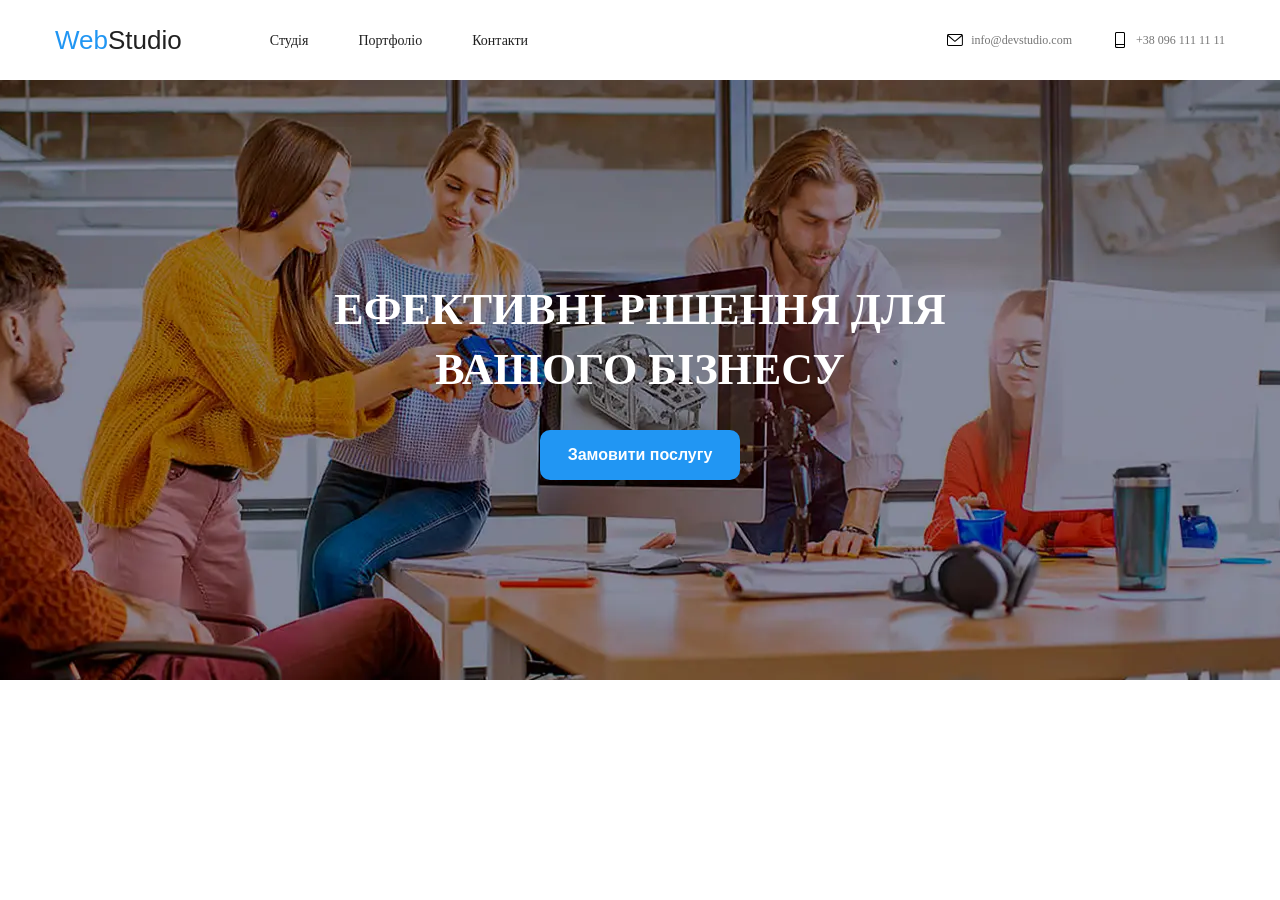
==== commit 8b0a0a8d: "hero add response pictures to hero section + some aditional improvements" ====
--- a/index.html
+++ b/index.html
@@ -42,7 +42,7 @@
               href="mailto:nfo@devstudio.com"
             >
               <svg class="header-icon">
-                <use href="./images/main/sprite.xml#envelope"></use>
+                <use href="./images/sprite.xml#envelope"></use>
               </svg>
               info@devstudio.com
             </a>
@@ -50,7 +50,7 @@
           <li class="header-contacts-item">
             <a class="header-contacts-link link" href="tel:380961111111">
               <svg class="header-icon smartphone">
-                <use href="./images/main/sprite.xml#smartphone"></use>
+                <use href="./images/sprite.xml#smartphone"></use>
               </svg>
               +38 096 111 11 11</a
             >
@@ -58,7 +58,7 @@
         </ul>
         <button type="button" class="nav__button js-open-menu">
           <svg class="nav__button-icon">
-            <use href="./images/burger.svg"></use>
+            <use href="./images/sprite.xml#burger"></use>
           </svg>
         </button>
       </div>
@@ -66,7 +66,7 @@
         <div class="container--overlay">
           <button type="button" class="overlay__btn--close js-close-menu">
             <svg class="close__btn--icon">
-              <use href="./images/close.svg"></use>
+              <use href="./images/sprite.xml#btn-close"></use>
             </svg>
           </button>
           <ul class="header__nav--links">
@@ -94,7 +94,7 @@
       </div>
     </header>
 
-    <!-- <main>
+    <main>
       <section class="section hero">
         <h1 class="hero_title">Ефективні рішення для вашого бізнесу</h1>
         <button class="hero_button" data-modal-open type="button">Замовити послугу</button>
@@ -152,7 +152,7 @@
         </div>
       </section>
 
-      <section class="section">
+      <!-- <section class="section">
         <div class="container">
           <h2 class="section_title visually-hidden">Особливості</h2>
           <ul class="list features_list">
@@ -237,9 +237,9 @@
             </li>
           </ul>
         </div>
-      </section>
-
-      <section class="secion our_team">
+      </section> -->
+
+      <!-- <section class="secion our_team">
         <div class="container">
           <h2 class="section_title">Наша команда</h2>
           <ul class="list our_team-list">
@@ -425,9 +425,9 @@
             </li>
           </ul>
         </div>
-      </section>
-
-      <section class="our_clients">
+      </section> -->
+
+      <!-- <section class="our_clients">
         <div class="container">
           <h2 class="section_title">Постійні клієнти</h2>
           <ul class="client_list">
@@ -475,8 +475,8 @@
             </li>
           </ul>
         </div>
-      </section>
-    </main> -->
+      </section> -->
+    </main>
 
     <!-- <footer class="section footer">
       <div class="container">
--- a/css/main.min.css
+++ b/css/main.min.css
@@ -1 +1 @@
-*,*::before,*::after{box-sizing:border-box}.is-hidden{visibility:hidden;opacity:0;pointer-events:none}.is-open{opacity:1;visibility:visible;pointer-events:all}a{text-decoration:none}ul,ul,li{padding:0}ul{list-style:none}body,h1,h2,h3,h4,h5,h6,p,ol,ul,li{margin:0}body{scroll-behavior:smooth;font-family:Roboto,sans-serif;color:var(--prime-color)}img{max-width:100%;display:block}.list{list-style:none}.link{text-decoration:none}section{padding:94px 0}button{padding:0}.visually-hidden{position:absolute;width:1px;height:1px;margin:-1px;border:0;padding:0;white-space:nowrap;clip-path:inset(100%);clip:rect(0 0 0 0);overflow:hidden}:root{--accent-color: #2196f3;--prime-color: #212121;--secondary-color: #757575;--cubic: cubic-bezier(0.4, 0, 0.2, 1)}.container{display:flex;justify-content:space-between;align-items:center;margin:0 auto;padding-left:15px;padding-right:15px;background-color:#f1efef}@media screen and (max-width: 767px){.container{max-width:480px;padding-top:10px;padding-bottom:10px}.container--overlay{display:flex;flex-direction:column;margin:0 auto;max-width:480px;height:100vh;padding:10px 15px 48px 40px}}@media screen and (min-width: 768px){.container{max-width:768px;padding-top:21px;padding-bottom:21px}}@media screen and (min-width: 1200px){.container{max-width:1200px}}.footer{background-color:#2f303a;padding-top:60px;padding-bottom:60px}.footer .container{display:flex;justify-content:space-between;align-items:baseline}.backdrop{display:flex;justify-content:center;align-items:center;position:absolute;top:0;left:0;height:100vh;width:100vw;background-color:rgba(0,0,0,.2);transition:opacity 250ms var(--cubic)}.modal{position:fixed;width:528px;height:581px;border-radius:4px;background-color:#fff;z-index:1;box-shadow:0px 2px 1px 0px rgba(0,0,0,.2),0px 1px 1px 0px rgba(0,0,0,.14),0px 1px 3px 0px rgba(0,0,0,.12)}.modal_btn_close{position:absolute;right:8px;top:8px;width:30px;height:30px;border:1px solid rgba(0,0,0,.1);background-color:inherit;border-radius:50%;cursor:pointer}.btn_close_icon{width:18px;height:18px;display:flex;justify-content:center;align-items:center;transition:fill 250ms var(--cubic)}.modal_btn_close:hover .btn_close_icon,.modal_btn_close:focus .btn_close_icon{fill:var(--accent-color)}.hero_form{display:flex;flex-direction:column;padding:40px}.hero_form_text{font-family:Roboto;font-weight:700;font-size:20px;line-height:1;letter-spacing:3%;margin-bottom:12px}.form_input{width:100%;padding:11px 42px;border:1px solid rgba(33,33,33,.2);border-radius:4px;transition:border 250ms var(--cubic)}.form_input:focus{outline:none;border:1px solid var(--accent-color)}.hero_form label{position:relative;text-align:start;margin-bottom:10px}.input_text{display:block;font-family:Roboto;font-weight:400;font-size:12px;line-height:1;letter-spacing:1%;margin-bottom:4px;color:#757575}.input_text.policy{text-align:center;margin-bottom:0;font-family:Roboto;font-weight:400;font-size:14px;line-height:1.71;letter-spacing:3%}.label_user_policy{display:flex;justify-content:center;align-items:center;margin-bottom:0}.user_comment{width:100%;min-height:120px;resize:none;padding:12px 16px;margin-bottom:20px;border:1px solid rgba(33,33,33,.2);border-radius:4px;transition:border 250ms var(--cubic)}.user_comment::placeholder{font-family:Roboto;font-weight:400;font-size:12px;line-height:1%;letter-spacing:1%;padding-top:9px}.user_comment:focus{outline:none;border:1px solid var(--accent-color)}.user_policy{position:fixed;top:0;left:-100px;font-family:Roboto;font-weight:400;font-size:14px;line-height:1.71;letter-spacing:3%}.user_policy_link{color:var(--accent-color)}.user_policy_check_box{width:16px;height:16px;margin-right:4px;border:none;background-size:contain;background-repeat:no-repeat;background-image:url(../images/form/checkbox-form-inactive.svg);transition:background-image 250ms linear}.user_policy:checked+.user_policy_check_box{background-image:url(../images/form/checkbox-form-active.svg)}.form_submit_btn{width:200px;height:50px;margin:30px auto 0;background-color:var(--accent-color);border:none;border-radius:4px;font-family:Roboto;font-weight:700;font-size:16px;line-height:1.87;letter-spacing:6%;cursor:pointer;color:#fff}.input_icon{position:absolute;left:12px;top:50%;display:block;width:18px;height:18px;fill:#212121;transition:fill 250ms var(--cubic)}.form_input:focus+.input_icon{fill:var(--accent-color)}.section_title{font-weight:700;font-size:36px;line-height:1;margin-bottom:50px;text-align:center}@media screen and (max-width: 767px){.nav-list{display:none}.header-contacts{display:none}.nav__button{background-color:rgba(0,0,0,0);border:none}.nav__button:focus .nav__button-icon,.nav__button:hover .nav__button-icon{fill:var(--accent-color)}.nav__button-icon{transition:fill 250ms var(--cubic);width:40px;height:40px}.overlay__header-mobile{position:fixed;top:0;left:0;width:100vw;height:100vh;background-color:#fff}.overlay__btn--close{display:block;margin-left:auto;background-color:rgba(0,0,0,0);border:none}.close__btn--icon{width:40px;height:40px;transition:fill 250ms var(--cubic)}.overlay__btn--close:focus .close__btn--icon,.overlay__btn--close:focus .close__btn--icon{fill:var(--accent-color)}.header__nav--links{margin-bottom:auto}.nav__item:not(:last-child){margin-bottom:32px}.nav--link{font-family:Roboto;font-weight:500;font-size:40px;line-height:1;letter-spacing:2%;color:#212121}.nav--link:hover,.nav--link:focus{color:var(--accent-color)}.mobile__cantacts{margin-bottom:64px}.contact--item:not(:last-child){margin-bottom:32px}.contact__link{font-family:Roboto;font-weight:500;font-size:34px;line-height:1;letter-spacing:2%}.phone-link{color:var(--accent-color)}.mail-link{font-size:24px;color:#757575}.social-list__links{display:flex}.social-list--item{position:relative}.social-list--item:not(:last-child){margin-right:20px}.social-list--item:not(:last-child)::after{content:"";position:absolute;top:50%;right:-10px;margin-left:10px;transform:translateY(-50%);display:block;width:1px;height:22px;background-color:rgba(33,33,33,.2)}.social-link{font-family:Roboto;font-weight:500;font-size:18px;line-height:1.22;letter-spacing:2%;color:var(--accent-color)}}@media screen and (max-width: 450px){.social-link{font-size:3.6vw}}@media screen and (max-width: 360px){.phone-link{font-size:9vw}}@media screen and (max-width: 320px){.mail-link{font-size:7vw}}@media screen and (min-width: 768px){.nav__button{display:none}.overlay__btn--close{display:none}.navigation{display:flex;margin-right:auto}.logo.link{margin-right:88px}.header-icon{width:16px;height:16px}.nav-list{display:flex}.nav-item{align-self:center}.nav-item:not(:last-child){margin-right:50px}.nav-link{font-family:Roboto;font-weight:500;font-size:14px;line-height:1;letter-spacing:2%;color:#212121;transition:color 250ms var(--cubic)}.nav-link:hover,.nav-link:focus{color:var(--accent-color)}.header-contacts-link{display:flex;align-items:center;font-family:Roboto;font-weight:500;font-size:12px;line-height:1;letter-spacing:2%;color:#757575;transition:color 250ms var(--cubic)}.header-contacts-link:focus,.header-contacts-link:hover{color:var(--accent-color)}.header-icon{margin-right:8px;transition:fill 250ms var(--cubic)}.header-contacts-link:hover .header-icon,.header-contacts-link:focus .header-icon{fill:var(--accent-color)}}@media screen and (max-width: 1199px){.header-contacts-item:not(:last-child){margin-bottom:10px}}@media screen and (min-width: 1200px){.header-contacts{display:flex}.header-contacts-item{align-self:center}.header-contacts-item:not(:last-child){margin-right:40px}}.logo{font-family:Raleway,sans-serif;font-size:24px;line-height:1}.logo-first-part{color:var(--accent-color)}.logo-second-part{color:var(--prime-color)}.logo_footer_second{color:#fff}@media screen and (min-width: 1200px){.logo{font-size:26px}}.hero{display:block;margin:0 auto;max-width:1600px;background-color:#c4c4c4;background-image:linear-gradient(rgba(47, 48, 58, 0.4)),url(../images/main/hero.png);background-position:center;background-repeat:no-repeat;text-align:center;padding:200px 330px}.hero_title{font-weight:900;font-size:44px;line-height:1.36;text-transform:uppercase;color:#fff;margin-bottom:30px}.hero_button{cursor:pointer;font-weight:700;font-size:16px;line-height:1.87;color:#fff;background-color:var(--accent-color);padding:10px 24px;border:none;border-radius:10px;transition:box-shadow 250ms var(--cubic),background-color 250ms var(--cubic)}.hero_button:hover,.hero_button:focus{background-color:#188ce8;box-shadow:0px 4px 4px 0px rgba(0,0,0,.15)}.features_list{display:flex;padding-bottom:94px}.image-box{display:flex;align-items:center;justify-content:center;width:270px;height:120px;background-color:#f5f4fa;background-position:center;background-repeat:no-repeat;margin-bottom:30px}.item-image{width:70px;height:70px}.features_list_item:not(:last-child){margin-right:30px}.features_title{font-weight:700;font-size:14px;line-height:1;text-transform:uppercase;margin-bottom:10px}.features_text{font-size:14px;line-height:1.71;color:var(--secondary-color)}.section_list{display:flex}.our_job-item{position:relative}.our_job-item:not(:last-child){margin-right:30px}.job_thumb{position:absolute;width:100%;bottom:0;height:70px;padding:27px 10px;background-color:rgba(47,48,58,.8)}.job_thumb_text{text-align:center;font-family:Roboto;font-weight:700;font-size:14px;line-height:100%;letter-spacing:3%;text-transform:uppercase;color:#fff}.our_team{background-color:#f5f4fa;padding-top:94px;padding-bottom:94px}.our_team-list{display:flex}.our_tem_item{width:270px;background-color:#fff;box-shadow:0px 2px 1px 0px rgba(0,0,0,.2),0px 1px 1px 0px rgba(0,0,0,.14),0px 1px 3px 0px rgba(0,0,0,.12)}.our_tem_item:not(:last-child){margin-right:30px}.our-team_description{padding:30px 0;text-align:center}.our_team_title{margin-bottom:10px;font-weight:500;font-size:16px;line-height:1}.our_tem_text{font-size:16px;line-height:1;color:var(--secondary-color);margin-bottom:16px}.our-team-link-list{display:flex;justify-content:space-between;padding-left:32px;padding-right:32px}.link-img-box{display:flex;justify-content:center;align-items:center;width:44px;height:44px}.link-img{width:20px;height:20px;fill:#afb1b8;transition:fill 250ms var(--cubic)}.team-link:hover .link-img,.team-link:focus .link-img{fill:var(--accent-color)}.client_list{display:flex;justify-content:space-between}.client_list_link{display:flex;align-items:center;justify-content:center;width:170px;height:92px;border:1px solid #afb1b8;border-radius:4px;transition:border 250ms var(--cubic)}.client_list_link:hover,.client_list_link:focus{border:1px solid var(--accent-color)}.client_img{width:106px;height:60px;fill:#afb1b8;transition:fill 250ms var(--cubic)}.client_list_link:hover .client_img,.client_list_link:focus .client_img{fill:var(--accent-color)}.footer .logo{display:block;margin-bottom:28px}.footer_list_link{font-style:normal;text-transform:none;font-size:14px;line-height:2;color:hsla(0,0%,100%,.6);transition:color 250ms var(--cubic)}.footer_list_link:hover,.footer_list_link:focus{color:var(--accent-color)}.footer_list_item:not(:last-child){margin-bottom:12px}.location{color:#fff}.footer_text{margin-bottom:20px;align-content:baseline;font-family:Roboto;font-weight:700;font-size:14px;line-height:100%;letter-spacing:3%;text-transform:uppercase;color:#fff}.social_links_list{display:flex}.social_list_item{margin-right:10px}.social_link{display:flex;justify-content:center;align-items:center;background-color:hsla(0,0%,100%,.1);border-radius:50px;width:44px;height:44px;transition:background-color 250ms var(--cubic)}.social_link:hover,.social_link:focus{background-color:var(--accent-color)}.social_link_img{fill:#fff;width:20px;height:20px}.form_text{display:inline-block;font-family:Roboto;font-weight:700;font-size:14px;line-height:1;letter-spacing:3%;text-transform:uppercase;margin-bottom:20px;color:#fff}.footer_form{display:flex;flex-direction:column;min-width:570px}.email_label{display:inline-block;background-color:inherit;margin-right:10px}.email_input{display:inline-block;width:358px;background-color:inherit;border:1px solid hsla(0,0%,100%,.3);border-radius:4px;padding:16px 15px;color:#ececec}.email_input::placeholder{font-family:Roboto;font-weight:400;font-size:16px;line-height:1.25;letter-spacing:3%;vertical-align:middle}.submit_btn{position:relative;width:200px;height:50px;cursor:pointer;padding:10px 28px;text-align:left;font-family:Roboto;font-weight:700;font-size:16px;line-height:1.87;letter-spacing:6%;border:1px solid var(--accent-color);border-radius:4px;background-color:var(--accent-color);color:#fff}.submit_btn::after{position:absolute;top:50%;transform:translateY(-50%);right:28px;content:"";display:block;width:24px;height:24px;background-image:url(../images/form/icon_send.svg)}.portfolio_buttons_list{display:flex;justify-content:center;margin-bottom:50px}.portfolio_buttons_item:not(:last-child){margin-right:8px}.portfolio_buttons_item button{color:inherit;font-family:Roboto;font-weight:500;font-size:16px;line-height:1.62;padding:6px 22px;border-radius:4px;border:inherit;cursor:pointer;background-color:#f5f4fa;transition:color 250ms var(--cubic),background-color 250ms var(--cubic)}.portfolio_buttons_item button:hover,.portfolio_buttons_item button:focus{color:#fff;background-color:var(--accent-color)}.card_img{display:block}.cards_list{display:flex;flex-wrap:wrap;margin:-15px}.cards_list_link{display:block;transition:box-shadow 250ms var(--cubic)}.cards_list_link:hover,.cards_list_link:focus{box-shadow:1px 4px 6px 0px rgba(0,0,0,.16),0px 4px 4px 0px rgba(0,0,0,.06),0px 1px 1px 0px rgba(0,0,0,.12)}.portfolio_list_item{margin:15px}.portfolio_list{background-color:#fff}.item_description{padding:24px 20px;border-right:1px solid #eee;border-bottom:1px solid #eee;border-left:1px solid #eee}.list_title{font-weight:700;font-size:18px;line-height:2;color:var(--prime-color)}.list_text{font-size:16px;line-height:1.87;color:var(--secondary-color)}.overlay{position:relative;overflow:hidden}.overlay_text{font-family:Roboto;font-weight:400;font-size:18px;line-height:1.55;letter-spacing:3%;position:absolute;bottom:-100%;height:100%;padding:63px 24px;background-color:rgba(33,150,243,.9);color:#fff;transition:transform 250ms var(--cubic)}.cards_list_link:hover .overlay_text,.cards_list_link:focus .overlay_text{transform:translateY(-100%)}/*# sourceMappingURL=main.min.css.map */+*,*::before,*::after{box-sizing:border-box}.is-hidden{visibility:hidden;opacity:0;pointer-events:none}.is-open{opacity:1;visibility:visible;pointer-events:all}a{text-decoration:none}ul,ul,li{padding:0}ul{list-style:none}body,h1,h2,h3,h4,h5,h6,p,ol,ul,li{margin:0}body{scroll-behavior:smooth;font-family:Roboto,sans-serif;color:var(--prime-color)}img{max-width:100%;display:block}.list{list-style:none}.link{text-decoration:none}@media screen and (min-width: 768px){section{padding:60px 0}}@media screen and (min-width: 1200px){section{padding:94px 0}}button{padding:0}.visually-hidden{position:absolute;width:1px;height:1px;margin:-1px;border:0;padding:0;white-space:nowrap;clip-path:inset(100%);clip:rect(0 0 0 0);overflow:hidden}:root{--accent-color: #2196f3;--prime-color: #212121;--secondary-color: #757575;--cubic: cubic-bezier(0.4, 0, 0.2, 1)}.container{display:flex;justify-content:space-between;align-items:center;margin:0 auto;padding-left:15px;padding-right:15px}@media screen and (max-width: 767px){.container{max-width:480px;padding-top:10px;padding-bottom:10px}.container--overlay{display:flex;flex-direction:column;margin:0 auto;max-width:480px;height:100vh;padding:10px 15px 48px 40px}}@media screen and (min-width: 768px){.container{max-width:768px;padding-top:22px;padding-bottom:22px}}@media screen and (min-width: 1200px){.container{max-width:1200px}}.footer{background-color:#2f303a;padding-top:60px;padding-bottom:60px}.footer .container{display:flex;justify-content:space-between;align-items:baseline}.backdrop{display:flex;justify-content:center;align-items:center;position:absolute;top:0;left:0;height:100vh;width:100vw;background-color:rgba(0,0,0,.2);transition:opacity 250ms var(--cubic)}.modal{position:fixed;width:528px;height:581px;border-radius:4px;background-color:#fff;z-index:1;box-shadow:0px 2px 1px 0px rgba(0,0,0,.2),0px 1px 1px 0px rgba(0,0,0,.14),0px 1px 3px 0px rgba(0,0,0,.12)}.modal_btn_close{position:absolute;right:8px;top:8px;width:30px;height:30px;border:1px solid rgba(0,0,0,.1);background-color:inherit;border-radius:50%;cursor:pointer}.btn_close_icon{width:18px;height:18px;display:flex;justify-content:center;align-items:center;transition:fill 250ms var(--cubic)}.modal_btn_close:hover .btn_close_icon,.modal_btn_close:focus .btn_close_icon{fill:var(--accent-color)}.hero_form{display:flex;flex-direction:column;padding:40px}.hero_form_text{font-family:Roboto;font-weight:700;font-size:20px;line-height:1;letter-spacing:3%;margin-bottom:12px}.form_input{width:100%;padding:11px 42px;border:1px solid rgba(33,33,33,.2);border-radius:4px;transition:border 250ms var(--cubic)}.form_input:focus{outline:none;border:1px solid var(--accent-color)}.hero_form label{position:relative;text-align:start;margin-bottom:10px}.input_text{display:block;font-family:Roboto;font-weight:400;font-size:12px;line-height:1;letter-spacing:1%;margin-bottom:4px;color:#757575}.input_text.policy{text-align:center;margin-bottom:0;font-family:Roboto;font-weight:400;font-size:14px;line-height:1.71;letter-spacing:3%}.label_user_policy{display:flex;justify-content:center;align-items:center;margin-bottom:0}.user_comment{width:100%;min-height:120px;resize:none;padding:12px 16px;margin-bottom:20px;border:1px solid rgba(33,33,33,.2);border-radius:4px;transition:border 250ms var(--cubic)}.user_comment::placeholder{font-family:Roboto;font-weight:400;font-size:12px;line-height:1%;letter-spacing:1%;padding-top:9px}.user_comment:focus{outline:none;border:1px solid var(--accent-color)}.user_policy{position:fixed;top:0;left:-100px;font-family:Roboto;font-weight:400;font-size:14px;line-height:1.71;letter-spacing:3%}.user_policy_link{color:var(--accent-color)}.user_policy_check_box{width:16px;height:16px;margin-right:4px;border:none;background-size:contain;background-repeat:no-repeat;background-image:url(../images/form/checkbox-form-inactive.svg);transition:background-image 250ms linear}.user_policy:checked+.user_policy_check_box{background-image:url(../images/form/checkbox-form-active.svg)}.form_submit_btn{width:200px;height:50px;margin:30px auto 0;background-color:var(--accent-color);border:none;border-radius:4px;font-family:Roboto;font-weight:700;font-size:16px;line-height:1.87;letter-spacing:6%;cursor:pointer;color:#fff}.input_icon{position:absolute;left:12px;top:50%;display:block;width:18px;height:18px;fill:#212121;transition:fill 250ms var(--cubic)}.form_input:focus+.input_icon{fill:var(--accent-color)}.section_title{font-weight:700;font-size:36px;line-height:1;margin-bottom:50px;text-align:center}@media screen and (max-width: 767px){.nav-list{display:none}.header-contacts{display:none}.nav__button{background-color:rgba(0,0,0,0);border:none;height:40px}.nav__button-icon{cursor:pointer}.nav__button:focus .nav__button-icon,.nav__button:hover .nav__button-icon{fill:var(--accent-color)}.nav__button-icon{transition:fill 250ms var(--cubic);width:40px;height:40px}.overlay__btn--close{display:block;margin-left:auto;background-color:rgba(0,0,0,0);border:none;cursor:pointer}.close__btn--icon{width:40px;height:40px;transition:fill 250ms var(--cubic)}.overlay__btn--close:hover .close__btn--icon,.overlay__btn--close:focus .close__btn--icon{fill:var(--accent-color)}.header__nav--links{margin-bottom:auto}.nav__item:not(:last-child){margin-bottom:32px}.nav--link{font-family:Roboto;font-weight:500;font-size:40px;line-height:1;letter-spacing:2%;color:#212121}.nav--link:hover,.nav--link:focus{color:var(--accent-color)}.mobile__cantacts{margin-bottom:64px}.contact--item:not(:last-child){margin-bottom:32px}.contact__link{font-family:Roboto;font-weight:500;font-size:34px;line-height:1;letter-spacing:2%}.phone-link{color:var(--accent-color)}.mail-link{font-size:24px;color:#757575}.social-list__links{display:flex}.social-list--item{position:relative}.social-list--item:not(:last-child){margin-right:20px}.social-list--item:not(:last-child)::after{content:"";position:absolute;top:50%;right:-10px;margin-left:10px;transform:translateY(-50%);display:block;width:1px;height:22px;background-color:rgba(33,33,33,.2)}.social-link{font-family:Roboto;font-weight:500;font-size:18px;line-height:1.22;letter-spacing:2%;color:var(--accent-color)}}.overlay__header-mobile{position:fixed;top:0;left:0;width:100vw;height:100vh;background-color:#fff}@media screen and (max-width: 450px){.social-link{font-size:3.6vw}}@media screen and (max-width: 360px){.phone-link{font-size:9vw}}@media screen and (max-width: 320px){.mail-link{font-size:7vw}}@media screen and (min-width: 768px){.nav__button{display:none}.overlay__btn--close{display:none}.navigation{display:flex;margin-right:auto}.logo.link{margin-right:88px}.header-icon{width:16px;height:16px}.nav-list{display:flex}.nav-item{align-self:center}.nav-item:not(:last-child){margin-right:50px}.nav-link{font-family:Roboto;font-weight:500;font-size:14px;line-height:1;letter-spacing:2%;color:#212121;transition:color 250ms var(--cubic)}.nav-link:hover,.nav-link:focus{color:var(--accent-color)}.header-contacts-link{display:flex;align-items:center;font-family:Roboto;font-weight:500;font-size:12px;line-height:1;letter-spacing:2%;color:#757575;transition:color 250ms var(--cubic)}.header-contacts-link:focus,.header-contacts-link:hover{color:var(--accent-color)}.header-icon{margin-right:8px;transition:fill 250ms var(--cubic)}.header-contacts-link:hover .header-icon,.header-contacts-link:focus .header-icon{fill:var(--accent-color)}}@media screen and (max-width: 1199px){.header-contacts-item:not(:last-child){margin-bottom:10px}}@media screen and (min-width: 1200px){.header-contacts{display:flex}.header-contacts-item{align-self:center}.header-contacts-item:not(:last-child){margin-right:40px}.nav-link{padding:10px 0}.header-contacts-link{padding:10px 0}}.logo{font-family:Raleway,sans-serif;font-size:24px;line-height:1}.logo-first-part{color:var(--accent-color)}.logo-second-part{color:var(--prime-color)}.logo_footer_second{color:#fff}@media screen and (min-width: 1200px){.logo{font-size:26px}}.hero{background-color:#c4c4c4;padding-top:80px;padding-bottom:80px;background-image:url(../../images/mob/hero_bg.webp)}@media(min-device-pixel-ratio: 2),(min-resolution: 192dpi),(min-resolution: 2dppx){.hero{background-image:url(../../images/mob/hero_bg@x2.webp)}}.hero{background-size:cover;background-position:center}@media screen and (min-width: 320px){.hero{padding-top:118px;padding-bottom:118px}}@media screen and (min-width: 768px){.hero{background-image:url(../../images/tablet/hero_bg.webp)}}@media screen and (min-width: 768px)and (min-device-pixel-ratio: 2),screen and (min-width: 768px)and (min-resolution: 192dpi),screen and (min-width: 768px)and (min-resolution: 2dppx){.hero{background-image:url(../../images/tablet/hero_bg@x2.webp)}}@media screen and (min-width: 1200px){.hero{background-image:url(../../images/desktop/hero__bg-desktop.webp);padding-top:200px;padding-bottom:200px}}@media screen and (min-width: 1200px)and (min-device-pixel-ratio: 2),screen and (min-width: 1200px)and (min-resolution: 192dpi),screen and (min-width: 1200px)and (min-resolution: 2dppx){.hero{background-image:url(../../images/desktop/hero__bg-desktop@x2.webp)}}.hero_title{display:block;text-transform:uppercase;font-family:Roboto;color:#fff;margin:0 auto;text-align:center;line-height:1.61;letter-spacing:6%;font-weight:900;font-size:26px}@media screen and (max-width: 479px){.hero_title{font-size:5.5vw;max-width:80vw}}@media screen and (min-width: 480px){.hero_title{max-width:360px}}@media screen and (min-width: 1200px){.hero_title{font-size:44px;line-height:1.36;max-width:700px}}.hero_button{display:block;margin:40px auto 0;font-weight:700;font-size:16px;line-height:1.87;color:#fff;background-color:var(--accent-color);padding:10px 24px;border:none;border-radius:10px;cursor:pointer;transition:box-shadow 250ms var(--cubic),background-color 250ms var(--cubic)}.hero_button:hover,.hero_button:focus{background-color:#188ce8;box-shadow:0px 4px 4px 0px rgba(0,0,0,.15)}@media screen and (max-width: 319px){.hero_button{font-size:5vw;padding:5px 12px}}@media screen and (min-width: 320px){.hero_button{min-width:200px}}@media screen and (min-width: 768px){.hero_button{margin-top:30px}}.features_list{display:flex;padding-bottom:94px}.image-box{display:flex;align-items:center;justify-content:center;width:270px;height:120px;background-color:#f5f4fa;background-position:center;background-repeat:no-repeat;margin-bottom:30px}.item-image{width:70px;height:70px}.features_list_item:not(:last-child){margin-right:30px}.features_title{font-weight:700;font-size:14px;line-height:1;text-transform:uppercase;margin-bottom:10px}.features_text{font-size:14px;line-height:1.71;color:var(--secondary-color)}.section_list{display:flex}.our_job-item{position:relative}.our_job-item:not(:last-child){margin-right:30px}.job_thumb{position:absolute;width:100%;bottom:0;height:70px;padding:27px 10px;background-color:rgba(47,48,58,.8)}.job_thumb_text{text-align:center;font-family:Roboto;font-weight:700;font-size:14px;line-height:100%;letter-spacing:3%;text-transform:uppercase;color:#fff}.our_team{background-color:#f5f4fa;padding-top:94px;padding-bottom:94px}.our_team-list{display:flex}.our_tem_item{width:270px;background-color:#fff;box-shadow:0px 2px 1px 0px rgba(0,0,0,.2),0px 1px 1px 0px rgba(0,0,0,.14),0px 1px 3px 0px rgba(0,0,0,.12)}.our_tem_item:not(:last-child){margin-right:30px}.our-team_description{padding:30px 0;text-align:center}.our_team_title{margin-bottom:10px;font-weight:500;font-size:16px;line-height:1}.our_tem_text{font-size:16px;line-height:1;color:var(--secondary-color);margin-bottom:16px}.our-team-link-list{display:flex;justify-content:space-between;padding-left:32px;padding-right:32px}.link-img-box{display:flex;justify-content:center;align-items:center;width:44px;height:44px}.link-img{width:20px;height:20px;fill:#afb1b8;transition:fill 250ms var(--cubic)}.team-link:hover .link-img,.team-link:focus .link-img{fill:var(--accent-color)}.client_list{display:flex;justify-content:space-between}.client_list_link{display:flex;align-items:center;justify-content:center;width:170px;height:92px;border:1px solid #afb1b8;border-radius:4px;transition:border 250ms var(--cubic)}.client_list_link:hover,.client_list_link:focus{border:1px solid var(--accent-color)}.client_img{width:106px;height:60px;fill:#afb1b8;transition:fill 250ms var(--cubic)}.client_list_link:hover .client_img,.client_list_link:focus .client_img{fill:var(--accent-color)}.footer .logo{display:block;margin-bottom:28px}.footer_list_link{font-style:normal;text-transform:none;font-size:14px;line-height:2;color:hsla(0,0%,100%,.6);transition:color 250ms var(--cubic)}.footer_list_link:hover,.footer_list_link:focus{color:var(--accent-color)}.footer_list_item:not(:last-child){margin-bottom:12px}.location{color:#fff}.footer_text{margin-bottom:20px;align-content:baseline;font-family:Roboto;font-weight:700;font-size:14px;line-height:100%;letter-spacing:3%;text-transform:uppercase;color:#fff}.social_links_list{display:flex}.social_list_item{margin-right:10px}.social_link{display:flex;justify-content:center;align-items:center;background-color:hsla(0,0%,100%,.1);border-radius:50px;width:44px;height:44px;transition:background-color 250ms var(--cubic)}.social_link:hover,.social_link:focus{background-color:var(--accent-color)}.social_link_img{fill:#fff;width:20px;height:20px}.form_text{display:inline-block;font-family:Roboto;font-weight:700;font-size:14px;line-height:1;letter-spacing:3%;text-transform:uppercase;margin-bottom:20px;color:#fff}.footer_form{display:flex;flex-direction:column;min-width:570px}.email_label{display:inline-block;background-color:inherit;margin-right:10px}.email_input{display:inline-block;width:358px;background-color:inherit;border:1px solid hsla(0,0%,100%,.3);border-radius:4px;padding:16px 15px;color:#ececec}.email_input::placeholder{font-family:Roboto;font-weight:400;font-size:16px;line-height:1.25;letter-spacing:3%;vertical-align:middle}.submit_btn{position:relative;width:200px;height:50px;cursor:pointer;padding:10px 28px;text-align:left;font-family:Roboto;font-weight:700;font-size:16px;line-height:1.87;letter-spacing:6%;border:1px solid var(--accent-color);border-radius:4px;background-color:var(--accent-color);color:#fff}.submit_btn::after{position:absolute;top:50%;transform:translateY(-50%);right:28px;content:"";display:block;width:24px;height:24px;background-image:url(../images/form/icon_send.svg)}.portfolio_buttons_list{display:flex;justify-content:center;margin-bottom:50px}.portfolio_buttons_item:not(:last-child){margin-right:8px}.portfolio_buttons_item button{color:inherit;font-family:Roboto;font-weight:500;font-size:16px;line-height:1.62;padding:6px 22px;border-radius:4px;border:inherit;cursor:pointer;background-color:#f5f4fa;transition:color 250ms var(--cubic),background-color 250ms var(--cubic)}.portfolio_buttons_item button:hover,.portfolio_buttons_item button:focus{color:#fff;background-color:var(--accent-color)}.card_img{display:block}.cards_list{display:flex;flex-wrap:wrap;margin:-15px}.cards_list_link{display:block;transition:box-shadow 250ms var(--cubic)}.cards_list_link:hover,.cards_list_link:focus{box-shadow:1px 4px 6px 0px rgba(0,0,0,.16),0px 4px 4px 0px rgba(0,0,0,.06),0px 1px 1px 0px rgba(0,0,0,.12)}.portfolio_list_item{margin:15px}.portfolio_list{background-color:#fff}.item_description{padding:24px 20px;border-right:1px solid #eee;border-bottom:1px solid #eee;border-left:1px solid #eee}.list_title{font-weight:700;font-size:18px;line-height:2;color:var(--prime-color)}.list_text{font-size:16px;line-height:1.87;color:var(--secondary-color)}.overlay{position:relative;overflow:hidden}.overlay_text{font-family:Roboto;font-weight:400;font-size:18px;line-height:1.55;letter-spacing:3%;position:absolute;bottom:-100%;height:100%;padding:63px 24px;background-color:rgba(33,150,243,.9);color:#fff;transition:transform 250ms var(--cubic)}.cards_list_link:hover .overlay_text,.cards_list_link:focus .overlay_text{transform:translateY(-100%)}/*# sourceMappingURL=main.min.css.map */
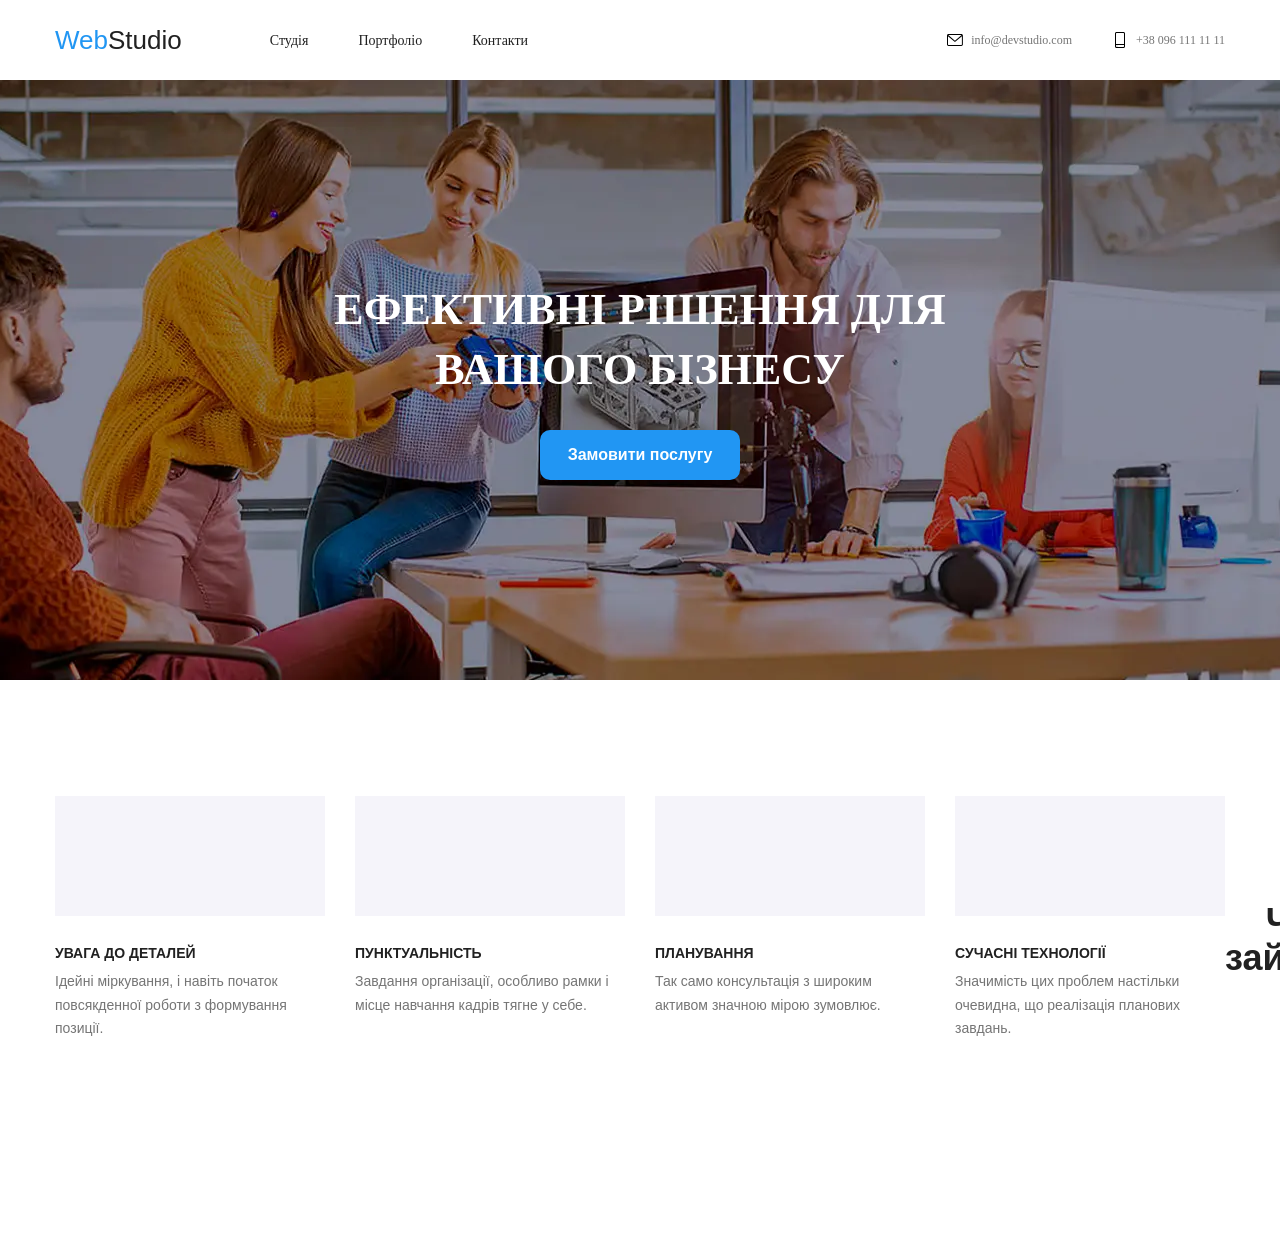
==== commit 89de7bd7: "start second section" ====
--- a/index.html
+++ b/index.html
@@ -102,30 +102,30 @@
           <div class="modal">
             <button class="modal_btn_close" data-modal-close type="button">
               <svg class="btn_close_icon">
-                <use href="./images/form/btn_form_close.svg"></use>
+                <use href="./images/sprite.xml#modal_btn_close"></use>
               </svg>
             </button>
             <form class="hero_form">
               <b class="hero_form_text">Залиште свої дані, ми вам передзвонимо</b>
-              <label>
+              <label class="label">
                 <span class="input_text"> Ім'я </span>
                 <input type="text" class="form_input" />
                 <svg class="input_icon">
-                  <use href="./images/form/person-form.svg"></use></svg
+                  <use href="./images/sprite.xml#person_form"></use></svg
               ></label>
-              <label
+              <label class="label"
                 ><span class="input_text"> Телефон </span>
                 <input name="user-phone" type="tel" class="form_input" />
                 <svg class="input_icon">
-                  <use href="./images/form/phone-form.svg"></use></svg
+                  <use href="./images/sprite.xml#phone_form"></use></svg
               ></label>
-              <label
+              <label class="label"
                 ><span class="input_text"> Пошта </span
                 ><input placeholder="" name="user-email" type="email" class="form_input" />
                 <svg class="input_icon">
-                  <use href="./images/form/email-form.svg"></use></svg
+                  <use href="./images/sprite.xml#email_form"></use></svg
               ></label>
-              <label>
+              <label class="label_user_text">
                 <span class="input_text"> Коментар </span>
                 <textarea
                   placeholder="Введіть текст"
@@ -152,7 +152,7 @@
         </div>
       </section>
 
-      <!-- <section class="section">
+      <section class="section">
         <div class="container">
           <h2 class="section_title visually-hidden">Особливості</h2>
           <ul class="list features_list">
@@ -237,7 +237,7 @@
             </li>
           </ul>
         </div>
-      </section> -->
+      </section>
 
       <!-- <section class="secion our_team">
         <div class="container">
--- a/css/main.min.css
+++ b/css/main.min.css
@@ -1 +1 @@
-*,*::before,*::after{box-sizing:border-box}.is-hidden{visibility:hidden;opacity:0;pointer-events:none}.is-open{opacity:1;visibility:visible;pointer-events:all}a{text-decoration:none}ul,ul,li{padding:0}ul{list-style:none}body,h1,h2,h3,h4,h5,h6,p,ol,ul,li{margin:0}body{scroll-behavior:smooth;font-family:Roboto,sans-serif;color:var(--prime-color)}img{max-width:100%;display:block}.list{list-style:none}.link{text-decoration:none}@media screen and (min-width: 768px){section{padding:60px 0}}@media screen and (min-width: 1200px){section{padding:94px 0}}button{padding:0}.visually-hidden{position:absolute;width:1px;height:1px;margin:-1px;border:0;padding:0;white-space:nowrap;clip-path:inset(100%);clip:rect(0 0 0 0);overflow:hidden}:root{--accent-color: #2196f3;--prime-color: #212121;--secondary-color: #757575;--cubic: cubic-bezier(0.4, 0, 0.2, 1)}.container{display:flex;justify-content:space-between;align-items:center;margin:0 auto;padding-left:15px;padding-right:15px}@media screen and (max-width: 767px){.container{max-width:480px;padding-top:10px;padding-bottom:10px}.container--overlay{display:flex;flex-direction:column;margin:0 auto;max-width:480px;height:100vh;padding:10px 15px 48px 40px}}@media screen and (min-width: 768px){.container{max-width:768px;padding-top:22px;padding-bottom:22px}}@media screen and (min-width: 1200px){.container{max-width:1200px}}.footer{background-color:#2f303a;padding-top:60px;padding-bottom:60px}.footer .container{display:flex;justify-content:space-between;align-items:baseline}.backdrop{display:flex;justify-content:center;align-items:center;position:absolute;top:0;left:0;height:100vh;width:100vw;background-color:rgba(0,0,0,.2);transition:opacity 250ms var(--cubic)}.modal{position:fixed;width:528px;height:581px;border-radius:4px;background-color:#fff;z-index:1;box-shadow:0px 2px 1px 0px rgba(0,0,0,.2),0px 1px 1px 0px rgba(0,0,0,.14),0px 1px 3px 0px rgba(0,0,0,.12)}.modal_btn_close{position:absolute;right:8px;top:8px;width:30px;height:30px;border:1px solid rgba(0,0,0,.1);background-color:inherit;border-radius:50%;cursor:pointer}.btn_close_icon{width:18px;height:18px;display:flex;justify-content:center;align-items:center;transition:fill 250ms var(--cubic)}.modal_btn_close:hover .btn_close_icon,.modal_btn_close:focus .btn_close_icon{fill:var(--accent-color)}.hero_form{display:flex;flex-direction:column;padding:40px}.hero_form_text{font-family:Roboto;font-weight:700;font-size:20px;line-height:1;letter-spacing:3%;margin-bottom:12px}.form_input{width:100%;padding:11px 42px;border:1px solid rgba(33,33,33,.2);border-radius:4px;transition:border 250ms var(--cubic)}.form_input:focus{outline:none;border:1px solid var(--accent-color)}.hero_form label{position:relative;text-align:start;margin-bottom:10px}.input_text{display:block;font-family:Roboto;font-weight:400;font-size:12px;line-height:1;letter-spacing:1%;margin-bottom:4px;color:#757575}.input_text.policy{text-align:center;margin-bottom:0;font-family:Roboto;font-weight:400;font-size:14px;line-height:1.71;letter-spacing:3%}.label_user_policy{display:flex;justify-content:center;align-items:center;margin-bottom:0}.user_comment{width:100%;min-height:120px;resize:none;padding:12px 16px;margin-bottom:20px;border:1px solid rgba(33,33,33,.2);border-radius:4px;transition:border 250ms var(--cubic)}.user_comment::placeholder{font-family:Roboto;font-weight:400;font-size:12px;line-height:1%;letter-spacing:1%;padding-top:9px}.user_comment:focus{outline:none;border:1px solid var(--accent-color)}.user_policy{position:fixed;top:0;left:-100px;font-family:Roboto;font-weight:400;font-size:14px;line-height:1.71;letter-spacing:3%}.user_policy_link{color:var(--accent-color)}.user_policy_check_box{width:16px;height:16px;margin-right:4px;border:none;background-size:contain;background-repeat:no-repeat;background-image:url(../images/form/checkbox-form-inactive.svg);transition:background-image 250ms linear}.user_policy:checked+.user_policy_check_box{background-image:url(../images/form/checkbox-form-active.svg)}.form_submit_btn{width:200px;height:50px;margin:30px auto 0;background-color:var(--accent-color);border:none;border-radius:4px;font-family:Roboto;font-weight:700;font-size:16px;line-height:1.87;letter-spacing:6%;cursor:pointer;color:#fff}.input_icon{position:absolute;left:12px;top:50%;display:block;width:18px;height:18px;fill:#212121;transition:fill 250ms var(--cubic)}.form_input:focus+.input_icon{fill:var(--accent-color)}.section_title{font-weight:700;font-size:36px;line-height:1;margin-bottom:50px;text-align:center}@media screen and (max-width: 767px){.nav-list{display:none}.header-contacts{display:none}.nav__button{background-color:rgba(0,0,0,0);border:none;height:40px}.nav__button-icon{cursor:pointer}.nav__button:focus .nav__button-icon,.nav__button:hover .nav__button-icon{fill:var(--accent-color)}.nav__button-icon{transition:fill 250ms var(--cubic);width:40px;height:40px}.overlay__btn--close{display:block;margin-left:auto;background-color:rgba(0,0,0,0);border:none;cursor:pointer}.close__btn--icon{width:40px;height:40px;transition:fill 250ms var(--cubic)}.overlay__btn--close:hover .close__btn--icon,.overlay__btn--close:focus .close__btn--icon{fill:var(--accent-color)}.header__nav--links{margin-bottom:auto}.nav__item:not(:last-child){margin-bottom:32px}.nav--link{font-family:Roboto;font-weight:500;font-size:40px;line-height:1;letter-spacing:2%;color:#212121}.nav--link:hover,.nav--link:focus{color:var(--accent-color)}.mobile__cantacts{margin-bottom:64px}.contact--item:not(:last-child){margin-bottom:32px}.contact__link{font-family:Roboto;font-weight:500;font-size:34px;line-height:1;letter-spacing:2%}.phone-link{color:var(--accent-color)}.mail-link{font-size:24px;color:#757575}.social-list__links{display:flex}.social-list--item{position:relative}.social-list--item:not(:last-child){margin-right:20px}.social-list--item:not(:last-child)::after{content:"";position:absolute;top:50%;right:-10px;margin-left:10px;transform:translateY(-50%);display:block;width:1px;height:22px;background-color:rgba(33,33,33,.2)}.social-link{font-family:Roboto;font-weight:500;font-size:18px;line-height:1.22;letter-spacing:2%;color:var(--accent-color)}}.overlay__header-mobile{position:fixed;top:0;left:0;width:100vw;height:100vh;background-color:#fff}@media screen and (max-width: 450px){.social-link{font-size:3.6vw}}@media screen and (max-width: 360px){.phone-link{font-size:9vw}}@media screen and (max-width: 320px){.mail-link{font-size:7vw}}@media screen and (min-width: 768px){.nav__button{display:none}.overlay__btn--close{display:none}.navigation{display:flex;margin-right:auto}.logo.link{margin-right:88px}.header-icon{width:16px;height:16px}.nav-list{display:flex}.nav-item{align-self:center}.nav-item:not(:last-child){margin-right:50px}.nav-link{font-family:Roboto;font-weight:500;font-size:14px;line-height:1;letter-spacing:2%;color:#212121;transition:color 250ms var(--cubic)}.nav-link:hover,.nav-link:focus{color:var(--accent-color)}.header-contacts-link{display:flex;align-items:center;font-family:Roboto;font-weight:500;font-size:12px;line-height:1;letter-spacing:2%;color:#757575;transition:color 250ms var(--cubic)}.header-contacts-link:focus,.header-contacts-link:hover{color:var(--accent-color)}.header-icon{margin-right:8px;transition:fill 250ms var(--cubic)}.header-contacts-link:hover .header-icon,.header-contacts-link:focus .header-icon{fill:var(--accent-color)}}@media screen and (max-width: 1199px){.header-contacts-item:not(:last-child){margin-bottom:10px}}@media screen and (min-width: 1200px){.header-contacts{display:flex}.header-contacts-item{align-self:center}.header-contacts-item:not(:last-child){margin-right:40px}.nav-link{padding:10px 0}.header-contacts-link{padding:10px 0}}.logo{font-family:Raleway,sans-serif;font-size:24px;line-height:1}.logo-first-part{color:var(--accent-color)}.logo-second-part{color:var(--prime-color)}.logo_footer_second{color:#fff}@media screen and (min-width: 1200px){.logo{font-size:26px}}.hero{background-color:#c4c4c4;padding-top:80px;padding-bottom:80px;background-image:url(../../images/mob/hero_bg.webp)}@media(min-device-pixel-ratio: 2),(min-resolution: 192dpi),(min-resolution: 2dppx){.hero{background-image:url(../../images/mob/hero_bg@x2.webp)}}.hero{background-size:cover;background-position:center}@media screen and (min-width: 320px){.hero{padding-top:118px;padding-bottom:118px}}@media screen and (min-width: 768px){.hero{background-image:url(../../images/tablet/hero_bg.webp)}}@media screen and (min-width: 768px)and (min-device-pixel-ratio: 2),screen and (min-width: 768px)and (min-resolution: 192dpi),screen and (min-width: 768px)and (min-resolution: 2dppx){.hero{background-image:url(../../images/tablet/hero_bg@x2.webp)}}@media screen and (min-width: 1200px){.hero{background-image:url(../../images/desktop/hero__bg-desktop.webp);padding-top:200px;padding-bottom:200px}}@media screen and (min-width: 1200px)and (min-device-pixel-ratio: 2),screen and (min-width: 1200px)and (min-resolution: 192dpi),screen and (min-width: 1200px)and (min-resolution: 2dppx){.hero{background-image:url(../../images/desktop/hero__bg-desktop@x2.webp)}}.hero_title{display:block;text-transform:uppercase;font-family:Roboto;color:#fff;margin:0 auto;text-align:center;line-height:1.61;letter-spacing:6%;font-weight:900;font-size:26px}@media screen and (max-width: 479px){.hero_title{font-size:5.5vw;max-width:80vw}}@media screen and (min-width: 480px){.hero_title{max-width:360px}}@media screen and (min-width: 1200px){.hero_title{font-size:44px;line-height:1.36;max-width:700px}}.hero_button{display:block;margin:40px auto 0;font-weight:700;font-size:16px;line-height:1.87;color:#fff;background-color:var(--accent-color);padding:10px 24px;border:none;border-radius:10px;cursor:pointer;transition:box-shadow 250ms var(--cubic),background-color 250ms var(--cubic)}.hero_button:hover,.hero_button:focus{background-color:#188ce8;box-shadow:0px 4px 4px 0px rgba(0,0,0,.15)}@media screen and (max-width: 319px){.hero_button{font-size:5vw;padding:5px 12px}}@media screen and (min-width: 320px){.hero_button{min-width:200px}}@media screen and (min-width: 768px){.hero_button{margin-top:30px}}.features_list{display:flex;padding-bottom:94px}.image-box{display:flex;align-items:center;justify-content:center;width:270px;height:120px;background-color:#f5f4fa;background-position:center;background-repeat:no-repeat;margin-bottom:30px}.item-image{width:70px;height:70px}.features_list_item:not(:last-child){margin-right:30px}.features_title{font-weight:700;font-size:14px;line-height:1;text-transform:uppercase;margin-bottom:10px}.features_text{font-size:14px;line-height:1.71;color:var(--secondary-color)}.section_list{display:flex}.our_job-item{position:relative}.our_job-item:not(:last-child){margin-right:30px}.job_thumb{position:absolute;width:100%;bottom:0;height:70px;padding:27px 10px;background-color:rgba(47,48,58,.8)}.job_thumb_text{text-align:center;font-family:Roboto;font-weight:700;font-size:14px;line-height:100%;letter-spacing:3%;text-transform:uppercase;color:#fff}.our_team{background-color:#f5f4fa;padding-top:94px;padding-bottom:94px}.our_team-list{display:flex}.our_tem_item{width:270px;background-color:#fff;box-shadow:0px 2px 1px 0px rgba(0,0,0,.2),0px 1px 1px 0px rgba(0,0,0,.14),0px 1px 3px 0px rgba(0,0,0,.12)}.our_tem_item:not(:last-child){margin-right:30px}.our-team_description{padding:30px 0;text-align:center}.our_team_title{margin-bottom:10px;font-weight:500;font-size:16px;line-height:1}.our_tem_text{font-size:16px;line-height:1;color:var(--secondary-color);margin-bottom:16px}.our-team-link-list{display:flex;justify-content:space-between;padding-left:32px;padding-right:32px}.link-img-box{display:flex;justify-content:center;align-items:center;width:44px;height:44px}.link-img{width:20px;height:20px;fill:#afb1b8;transition:fill 250ms var(--cubic)}.team-link:hover .link-img,.team-link:focus .link-img{fill:var(--accent-color)}.client_list{display:flex;justify-content:space-between}.client_list_link{display:flex;align-items:center;justify-content:center;width:170px;height:92px;border:1px solid #afb1b8;border-radius:4px;transition:border 250ms var(--cubic)}.client_list_link:hover,.client_list_link:focus{border:1px solid var(--accent-color)}.client_img{width:106px;height:60px;fill:#afb1b8;transition:fill 250ms var(--cubic)}.client_list_link:hover .client_img,.client_list_link:focus .client_img{fill:var(--accent-color)}.footer .logo{display:block;margin-bottom:28px}.footer_list_link{font-style:normal;text-transform:none;font-size:14px;line-height:2;color:hsla(0,0%,100%,.6);transition:color 250ms var(--cubic)}.footer_list_link:hover,.footer_list_link:focus{color:var(--accent-color)}.footer_list_item:not(:last-child){margin-bottom:12px}.location{color:#fff}.footer_text{margin-bottom:20px;align-content:baseline;font-family:Roboto;font-weight:700;font-size:14px;line-height:100%;letter-spacing:3%;text-transform:uppercase;color:#fff}.social_links_list{display:flex}.social_list_item{margin-right:10px}.social_link{display:flex;justify-content:center;align-items:center;background-color:hsla(0,0%,100%,.1);border-radius:50px;width:44px;height:44px;transition:background-color 250ms var(--cubic)}.social_link:hover,.social_link:focus{background-color:var(--accent-color)}.social_link_img{fill:#fff;width:20px;height:20px}.form_text{display:inline-block;font-family:Roboto;font-weight:700;font-size:14px;line-height:1;letter-spacing:3%;text-transform:uppercase;margin-bottom:20px;color:#fff}.footer_form{display:flex;flex-direction:column;min-width:570px}.email_label{display:inline-block;background-color:inherit;margin-right:10px}.email_input{display:inline-block;width:358px;background-color:inherit;border:1px solid hsla(0,0%,100%,.3);border-radius:4px;padding:16px 15px;color:#ececec}.email_input::placeholder{font-family:Roboto;font-weight:400;font-size:16px;line-height:1.25;letter-spacing:3%;vertical-align:middle}.submit_btn{position:relative;width:200px;height:50px;cursor:pointer;padding:10px 28px;text-align:left;font-family:Roboto;font-weight:700;font-size:16px;line-height:1.87;letter-spacing:6%;border:1px solid var(--accent-color);border-radius:4px;background-color:var(--accent-color);color:#fff}.submit_btn::after{position:absolute;top:50%;transform:translateY(-50%);right:28px;content:"";display:block;width:24px;height:24px;background-image:url(../images/form/icon_send.svg)}.portfolio_buttons_list{display:flex;justify-content:center;margin-bottom:50px}.portfolio_buttons_item:not(:last-child){margin-right:8px}.portfolio_buttons_item button{color:inherit;font-family:Roboto;font-weight:500;font-size:16px;line-height:1.62;padding:6px 22px;border-radius:4px;border:inherit;cursor:pointer;background-color:#f5f4fa;transition:color 250ms var(--cubic),background-color 250ms var(--cubic)}.portfolio_buttons_item button:hover,.portfolio_buttons_item button:focus{color:#fff;background-color:var(--accent-color)}.card_img{display:block}.cards_list{display:flex;flex-wrap:wrap;margin:-15px}.cards_list_link{display:block;transition:box-shadow 250ms var(--cubic)}.cards_list_link:hover,.cards_list_link:focus{box-shadow:1px 4px 6px 0px rgba(0,0,0,.16),0px 4px 4px 0px rgba(0,0,0,.06),0px 1px 1px 0px rgba(0,0,0,.12)}.portfolio_list_item{margin:15px}.portfolio_list{background-color:#fff}.item_description{padding:24px 20px;border-right:1px solid #eee;border-bottom:1px solid #eee;border-left:1px solid #eee}.list_title{font-weight:700;font-size:18px;line-height:2;color:var(--prime-color)}.list_text{font-size:16px;line-height:1.87;color:var(--secondary-color)}.overlay{position:relative;overflow:hidden}.overlay_text{font-family:Roboto;font-weight:400;font-size:18px;line-height:1.55;letter-spacing:3%;position:absolute;bottom:-100%;height:100%;padding:63px 24px;background-color:rgba(33,150,243,.9);color:#fff;transition:transform 250ms var(--cubic)}.cards_list_link:hover .overlay_text,.cards_list_link:focus .overlay_text{transform:translateY(-100%)}/*# sourceMappingURL=main.min.css.map */+*,*::before,*::after{box-sizing:border-box}.is-hidden{visibility:hidden;opacity:0;pointer-events:none}.is-open{opacity:1;visibility:visible;pointer-events:all}a{text-decoration:none}ul,ul,li{padding:0}ul{list-style:none}body,h1,h2,h3,h4,h5,h6,p,ol,ul,li{margin:0}body{scroll-behavior:smooth;font-family:Roboto,sans-serif;color:var(--prime-color)}img{max-width:100%;display:block}.list{list-style:none}.link{text-decoration:none}@media screen and (min-width: 768px){section{padding:60px 0}}@media screen and (min-width: 1200px){section{padding:94px 0}}button{padding:0}.visually-hidden{position:absolute;width:1px;height:1px;margin:-1px;border:0;padding:0;white-space:nowrap;clip-path:inset(100%);clip:rect(0 0 0 0);overflow:hidden}:root{--accent-color: #2196f3;--prime-color: #212121;--secondary-color: #757575;--cubic: cubic-bezier(0.4, 0, 0.2, 1)}.container{display:flex;justify-content:space-between;align-items:center;margin:0 auto;padding-left:15px;padding-right:15px}@media screen and (max-width: 767px){.container{max-width:480px;padding-top:10px;padding-bottom:10px}.container--overlay{display:flex;flex-direction:column;margin:0 auto;max-width:480px;height:100vh;padding:10px 15px 48px 40px}}@media screen and (min-width: 768px){.container{max-width:768px;padding-top:22px;padding-bottom:22px}}@media screen and (min-width: 1200px){.container{max-width:1200px}}.footer{background-color:#2f303a;padding-top:60px;padding-bottom:60px}.footer .container{display:flex;justify-content:space-between;align-items:baseline}.backdrop{display:flex;justify-content:center;align-items:center;position:absolute;top:0;left:0;height:100vh;width:100vw;background-color:rgba(0,0,0,.2);transition:opacity 250ms var(--cubic)}.modal{position:fixed;width:450px;height:609px}@media screen and (max-width: 479px){.modal{width:90vw;height:90vh}}@media screen and (min-width: 1200px){.modal{width:528px;min-height:581px}}.modal{border-radius:4px;background-color:#fff;z-index:1;box-shadow:0px 2px 1px 0px rgba(0,0,0,.2),0px 1px 1px 0px rgba(0,0,0,.14),0px 1px 3px 0px rgba(0,0,0,.12)}.modal_btn_close{position:absolute;display:flex;justify-content:center;align-items:center;right:8px;top:8px;width:30px;height:30px;border:1px solid rgba(0,0,0,.1);background-color:inherit;border-radius:50%;cursor:pointer}.btn_close_icon{width:18px;height:18px;display:flex;transition:fill 250ms var(--cubic)}.modal_btn_close:hover .btn_close_icon,.modal_btn_close:focus .btn_close_icon{fill:var(--accent-color)}.hero_form{display:flex;flex-direction:column;padding:40px}@media screen and (max-width: 479px){.hero_form{width:90vw;padding:10%}}@media screen and (min-width: 480px){.hero_form{width:450px;min-height:609px}}@media screen and (min-width: 1200px){.hero_form{width:528px;min-height:581px}}.hero_form_text{font-family:Roboto;font-weight:700;font-size:20px}@media screen and (max-width: 479px){.hero_form_text{font-size:4vw}}.hero_form_text{line-height:1.5;letter-spacing:3%;margin-bottom:12px;text-align:center}.form_input{width:100%;padding:11px 42px;border:1px solid rgba(33,33,33,.2);border-radius:4px;transition:border 250ms var(--cubic)}.form_input:focus{outline:none;border:1px solid var(--accent-color)}.hero_form label{position:relative;text-align:start}.label{margin-bottom:10px}.label_user_text{margin-bottom:20px}.input_text{display:block;font-family:Roboto;font-weight:400;line-height:1;letter-spacing:1%;margin-bottom:4px;color:#757575}.input_text.policy{text-align:center;margin-bottom:0;font-family:Roboto;font-weight:400;font-size:12px}@media screen and (min-width: 1200px){.input_text.policy{font-size:14px}}.input_text.policy{line-height:1.71;letter-spacing:3%}.label_user_policy{display:flex;justify-content:center;align-items:center;margin-bottom:0}.user_comment{width:100%;min-height:120px;resize:none;padding:12px 16px;border:1px solid rgba(33,33,33,.2);border-radius:4px;transition:border 250ms var(--cubic)}.user_comment::placeholder{font-family:Roboto;font-weight:400;font-size:12px;line-height:1%;letter-spacing:1%;padding-top:9px}.user_comment:focus{outline:none;border:1px solid var(--accent-color)}.user_policy{left:19px;font-family:Roboto;font-weight:400;font-size:14px;line-height:1.71;letter-spacing:3%}.user_policy:focus{outline:none}.user_policy_link{color:var(--accent-color)}.user_policy_check_box{width:16px;height:16px;margin-right:4px;border:none;background-size:contain;background-repeat:no-repeat;background-image:url(../images/form/checkbox-form-inactive.svg);transition:background-image 250ms linear}.user_policy:checked+.user_policy_check_box{background-image:url(../images/form/checkbox-form-active.svg)}.form_submit_btn{width:200px;height:50px;margin:30px auto 0}@media screen and (max-width: 479px){.form_submit_btn{margin:15px auto 0}}.form_submit_btn{background-color:var(--accent-color);border:none;border-radius:4px;font-family:Roboto;font-weight:700;font-size:16px;line-height:1.87;letter-spacing:6%;cursor:pointer;color:#fff}.input_icon{position:absolute;left:12px;top:50%;display:block;width:18px;height:18px;fill:#212121;transition:fill 250ms var(--cubic)}.form_input:focus+.input_icon{fill:var(--accent-color)}.section_title{font-weight:700;font-size:36px;line-height:1;margin-bottom:50px;text-align:center}@media screen and (max-width: 767px){.nav-list{display:none}.header-contacts{display:none}.nav__button{background-color:rgba(0,0,0,0);border:none;height:40px}.nav__button-icon{cursor:pointer}.nav__button:focus .nav__button-icon,.nav__button:hover .nav__button-icon{fill:var(--accent-color)}.nav__button-icon{transition:fill 250ms var(--cubic);width:40px;height:40px}.overlay__btn--close{display:block;margin-left:auto;background-color:rgba(0,0,0,0);border:none;cursor:pointer}.close__btn--icon{width:40px;height:40px;transition:fill 250ms var(--cubic)}.overlay__btn--close:hover .close__btn--icon,.overlay__btn--close:focus .close__btn--icon{fill:var(--accent-color)}.header__nav--links{margin-bottom:auto}.nav__item:not(:last-child){margin-bottom:32px}.nav--link{font-family:Roboto;font-weight:500;font-size:40px;line-height:1;letter-spacing:2%;color:#212121}.nav--link:hover,.nav--link:focus{color:var(--accent-color)}.mobile__cantacts{margin-bottom:64px}.contact--item:not(:last-child){margin-bottom:32px}.contact__link{font-family:Roboto;font-weight:500;font-size:34px;line-height:1;letter-spacing:2%}.phone-link{color:var(--accent-color)}.mail-link{font-size:24px;color:#757575}.social-list__links{display:flex}.social-list--item{position:relative}.social-list--item:not(:last-child){margin-right:20px}.social-list--item:not(:last-child)::after{content:"";position:absolute;top:50%;right:-10px;margin-left:10px;transform:translateY(-50%);display:block;width:1px;height:22px;background-color:rgba(33,33,33,.2)}.social-link{font-family:Roboto;font-weight:500;font-size:18px;line-height:1.22;letter-spacing:2%;color:var(--accent-color)}}.overlay__header-mobile{position:fixed;top:0;left:0;width:100vw;height:100vh;background-color:#fff}@media screen and (max-width: 450px){.social-link{font-size:3.6vw}}@media screen and (max-width: 360px){.phone-link{font-size:9vw}}@media screen and (max-width: 320px){.mail-link{font-size:7vw}}@media screen and (min-width: 768px){.nav__button{display:none}.overlay__btn--close{display:none}.navigation{display:flex;margin-right:auto}.logo.link{margin-right:88px}.header-icon{width:16px;height:16px}.nav-list{display:flex}.nav-item{align-self:center}.nav-item:not(:last-child){margin-right:50px}.nav-link{font-family:Roboto;font-weight:500;font-size:14px;line-height:1;letter-spacing:2%;color:#212121;transition:color 250ms var(--cubic)}.nav-link:hover,.nav-link:focus{color:var(--accent-color)}.header-contacts-link{display:flex;align-items:center;font-family:Roboto;font-weight:500;font-size:12px;line-height:1;letter-spacing:2%;color:#757575;transition:color 250ms var(--cubic)}.header-contacts-link:focus,.header-contacts-link:hover{color:var(--accent-color)}.header-icon{margin-right:8px;transition:fill 250ms var(--cubic)}.header-contacts-link:hover .header-icon,.header-contacts-link:focus .header-icon{fill:var(--accent-color)}}@media screen and (max-width: 1199px){.header-contacts-item:not(:last-child){margin-bottom:10px}}@media screen and (min-width: 1200px){.header-contacts{display:flex}.header-contacts-item{align-self:center}.header-contacts-item:not(:last-child){margin-right:40px}.nav-link{padding:10px 0}.header-contacts-link{padding:10px 0}}.logo{font-family:Raleway,sans-serif;font-size:24px;line-height:1}.logo-first-part{color:var(--accent-color)}.logo-second-part{color:var(--prime-color)}.logo_footer_second{color:#fff}@media screen and (min-width: 1200px){.logo{font-size:26px}}.hero{background-color:#c4c4c4;padding-top:80px;padding-bottom:80px;background-image:url(../../images/mob/hero_bg.webp)}@media(min-device-pixel-ratio: 2),(min-resolution: 192dpi),(min-resolution: 2dppx){.hero{background-image:url(../../images/mob/hero_bg@x2.webp)}}.hero{background-size:cover;background-position:center}@media screen and (min-width: 320px){.hero{padding-top:118px;padding-bottom:118px}}@media screen and (min-width: 768px){.hero{background-image:url(../../images/tablet/hero_bg.webp)}}@media screen and (min-width: 768px)and (min-device-pixel-ratio: 2),screen and (min-width: 768px)and (min-resolution: 192dpi),screen and (min-width: 768px)and (min-resolution: 2dppx){.hero{background-image:url(../../images/tablet/hero_bg@x2.webp)}}@media screen and (min-width: 1200px){.hero{background-image:url(../../images/desktop/hero__bg-desktop.webp);padding-top:200px;padding-bottom:200px}}@media screen and (min-width: 1200px)and (min-device-pixel-ratio: 2),screen and (min-width: 1200px)and (min-resolution: 192dpi),screen and (min-width: 1200px)and (min-resolution: 2dppx){.hero{background-image:url(../../images/desktop/hero__bg-desktop@x2.webp)}}.hero_title{display:block;text-transform:uppercase;font-family:Roboto;color:#fff;margin:0 auto;text-align:center;line-height:1.61;letter-spacing:6%;font-weight:900;font-size:26px}@media screen and (max-width: 479px){.hero_title{font-size:5.5vw;max-width:80vw}}@media screen and (min-width: 480px){.hero_title{max-width:360px}}@media screen and (min-width: 1200px){.hero_title{font-size:44px;line-height:1.36;max-width:700px}}.hero_button{display:block;margin:40px auto 0;font-weight:700;font-size:16px;line-height:1.87;color:#fff;background-color:var(--accent-color);padding:10px 24px;border:none;border-radius:10px;cursor:pointer;transition:box-shadow 250ms var(--cubic),background-color 250ms var(--cubic)}.hero_button:hover,.hero_button:focus{background-color:#188ce8;box-shadow:0px 4px 4px 0px rgba(0,0,0,.15)}@media screen and (max-width: 319px){.hero_button{font-size:5vw;padding:5px 12px}}@media screen and (min-width: 320px){.hero_button{min-width:200px}}@media screen and (min-width: 768px){.hero_button{margin-top:30px}}.features_list{display:flex;padding-bottom:94px}.image-box{display:flex;align-items:center;justify-content:center;width:270px;height:120px;background-color:#f5f4fa;background-position:center;background-repeat:no-repeat;margin-bottom:30px}.item-image{width:70px;height:70px}.features_list_item:not(:last-child){margin-right:30px}.features_title{font-weight:700;font-size:14px;line-height:1;text-transform:uppercase;margin-bottom:10px}.features_text{font-size:14px;line-height:1.71;color:var(--secondary-color)}.section_list{display:flex}.our_job-item{position:relative}.our_job-item:not(:last-child){margin-right:30px}.job_thumb{position:absolute;width:100%;bottom:0;height:70px;padding:27px 10px;background-color:rgba(47,48,58,.8)}.job_thumb_text{text-align:center;font-family:Roboto;font-weight:700;font-size:14px;line-height:100%;letter-spacing:3%;text-transform:uppercase;color:#fff}.our_team{background-color:#f5f4fa;padding-top:94px;padding-bottom:94px}.our_team-list{display:flex}.our_tem_item{width:270px;background-color:#fff;box-shadow:0px 2px 1px 0px rgba(0,0,0,.2),0px 1px 1px 0px rgba(0,0,0,.14),0px 1px 3px 0px rgba(0,0,0,.12)}.our_tem_item:not(:last-child){margin-right:30px}.our-team_description{padding:30px 0;text-align:center}.our_team_title{margin-bottom:10px;font-weight:500;font-size:16px;line-height:1}.our_tem_text{font-size:16px;line-height:1;color:var(--secondary-color);margin-bottom:16px}.our-team-link-list{display:flex;justify-content:space-between;padding-left:32px;padding-right:32px}.link-img-box{display:flex;justify-content:center;align-items:center;width:44px;height:44px}.link-img{width:20px;height:20px;fill:#afb1b8;transition:fill 250ms var(--cubic)}.team-link:hover .link-img,.team-link:focus .link-img{fill:var(--accent-color)}.client_list{display:flex;justify-content:space-between}.client_list_link{display:flex;align-items:center;justify-content:center;width:170px;height:92px;border:1px solid #afb1b8;border-radius:4px;transition:border 250ms var(--cubic)}.client_list_link:hover,.client_list_link:focus{border:1px solid var(--accent-color)}.client_img{width:106px;height:60px;fill:#afb1b8;transition:fill 250ms var(--cubic)}.client_list_link:hover .client_img,.client_list_link:focus .client_img{fill:var(--accent-color)}.footer .logo{display:block;margin-bottom:28px}.footer_list_link{font-style:normal;text-transform:none;font-size:14px;line-height:2;color:hsla(0,0%,100%,.6);transition:color 250ms var(--cubic)}.footer_list_link:hover,.footer_list_link:focus{color:var(--accent-color)}.footer_list_item:not(:last-child){margin-bottom:12px}.location{color:#fff}.footer_text{margin-bottom:20px;align-content:baseline;font-family:Roboto;font-weight:700;font-size:14px;line-height:100%;letter-spacing:3%;text-transform:uppercase;color:#fff}.social_links_list{display:flex}.social_list_item{margin-right:10px}.social_link{display:flex;justify-content:center;align-items:center;background-color:hsla(0,0%,100%,.1);border-radius:50px;width:44px;height:44px;transition:background-color 250ms var(--cubic)}.social_link:hover,.social_link:focus{background-color:var(--accent-color)}.social_link_img{fill:#fff;width:20px;height:20px}.form_text{display:inline-block;font-family:Roboto;font-weight:700;font-size:14px;line-height:1;letter-spacing:3%;text-transform:uppercase;margin-bottom:20px;color:#fff}.footer_form{display:flex;flex-direction:column;min-width:570px}.email_label{display:inline-block;background-color:inherit;margin-right:10px}.email_input{display:inline-block;width:358px;background-color:inherit;border:1px solid hsla(0,0%,100%,.3);border-radius:4px;padding:16px 15px;color:#ececec}.email_input::placeholder{font-family:Roboto;font-weight:400;font-size:16px;line-height:1.25;letter-spacing:3%;vertical-align:middle}.submit_btn{position:relative;width:200px;height:50px;cursor:pointer;padding:10px 28px;text-align:left;font-family:Roboto;font-weight:700;font-size:16px;line-height:1.87;letter-spacing:6%;border:1px solid var(--accent-color);border-radius:4px;background-color:var(--accent-color);color:#fff}.submit_btn::after{position:absolute;top:50%;transform:translateY(-50%);right:28px;content:"";display:block;width:24px;height:24px;background-image:url(../images/form/icon_send.svg)}.portfolio_buttons_list{display:flex;justify-content:center;margin-bottom:50px}.portfolio_buttons_item:not(:last-child){margin-right:8px}.portfolio_buttons_item button{color:inherit;font-family:Roboto;font-weight:500;font-size:16px;line-height:1.62;padding:6px 22px;border-radius:4px;border:inherit;cursor:pointer;background-color:#f5f4fa;transition:color 250ms var(--cubic),background-color 250ms var(--cubic)}.portfolio_buttons_item button:hover,.portfolio_buttons_item button:focus{color:#fff;background-color:var(--accent-color)}.card_img{display:block}.cards_list{display:flex;flex-wrap:wrap;margin:-15px}.cards_list_link{display:block;transition:box-shadow 250ms var(--cubic)}.cards_list_link:hover,.cards_list_link:focus{box-shadow:1px 4px 6px 0px rgba(0,0,0,.16),0px 4px 4px 0px rgba(0,0,0,.06),0px 1px 1px 0px rgba(0,0,0,.12)}.portfolio_list_item{margin:15px}.portfolio_list{background-color:#fff}.item_description{padding:24px 20px;border-right:1px solid #eee;border-bottom:1px solid #eee;border-left:1px solid #eee}.list_title{font-weight:700;font-size:18px;line-height:2;color:var(--prime-color)}.list_text{font-size:16px;line-height:1.87;color:var(--secondary-color)}.overlay{position:relative;overflow:hidden}.overlay_text{font-family:Roboto;font-weight:400;font-size:18px;line-height:1.55;letter-spacing:3%;position:absolute;bottom:-100%;height:100%;padding:63px 24px;background-color:rgba(33,150,243,.9);color:#fff;transition:transform 250ms var(--cubic)}.cards_list_link:hover .overlay_text,.cards_list_link:focus .overlay_text{transform:translateY(-100%)}/*# sourceMappingURL=main.min.css.map */
